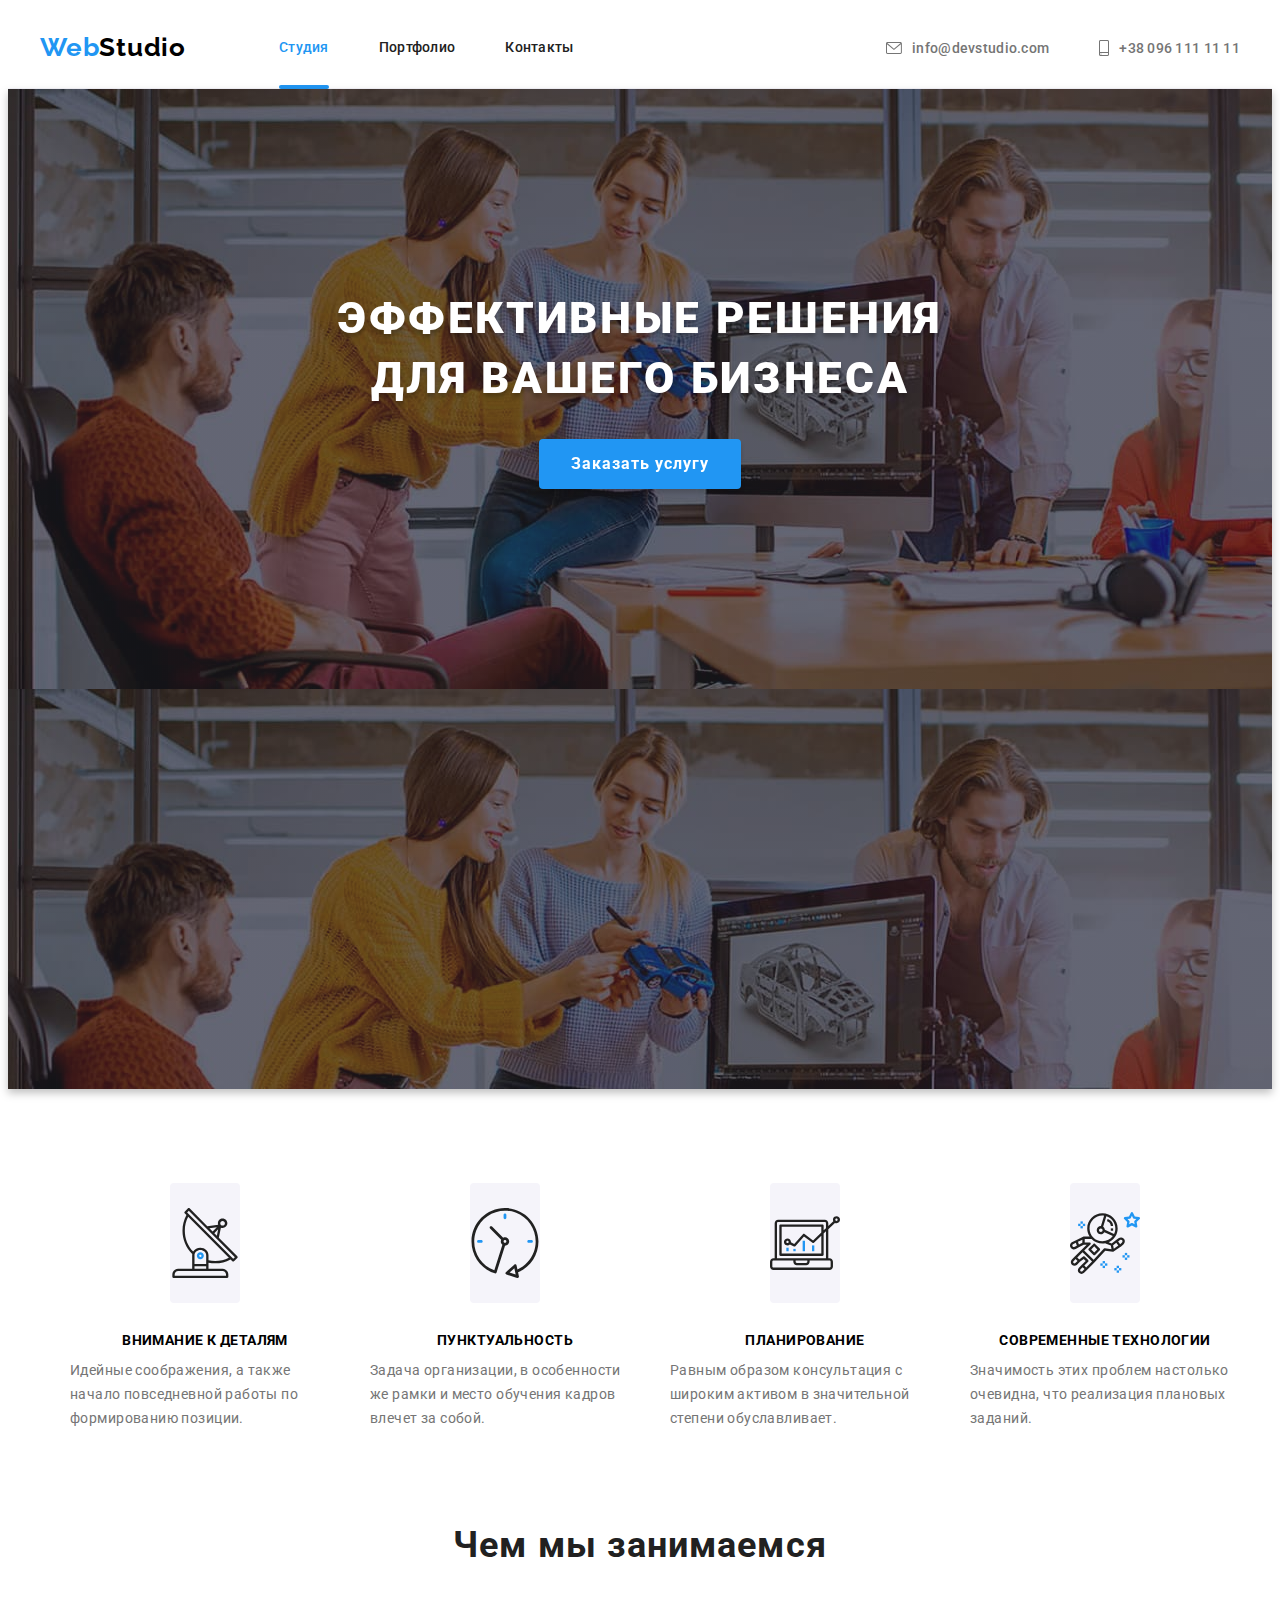
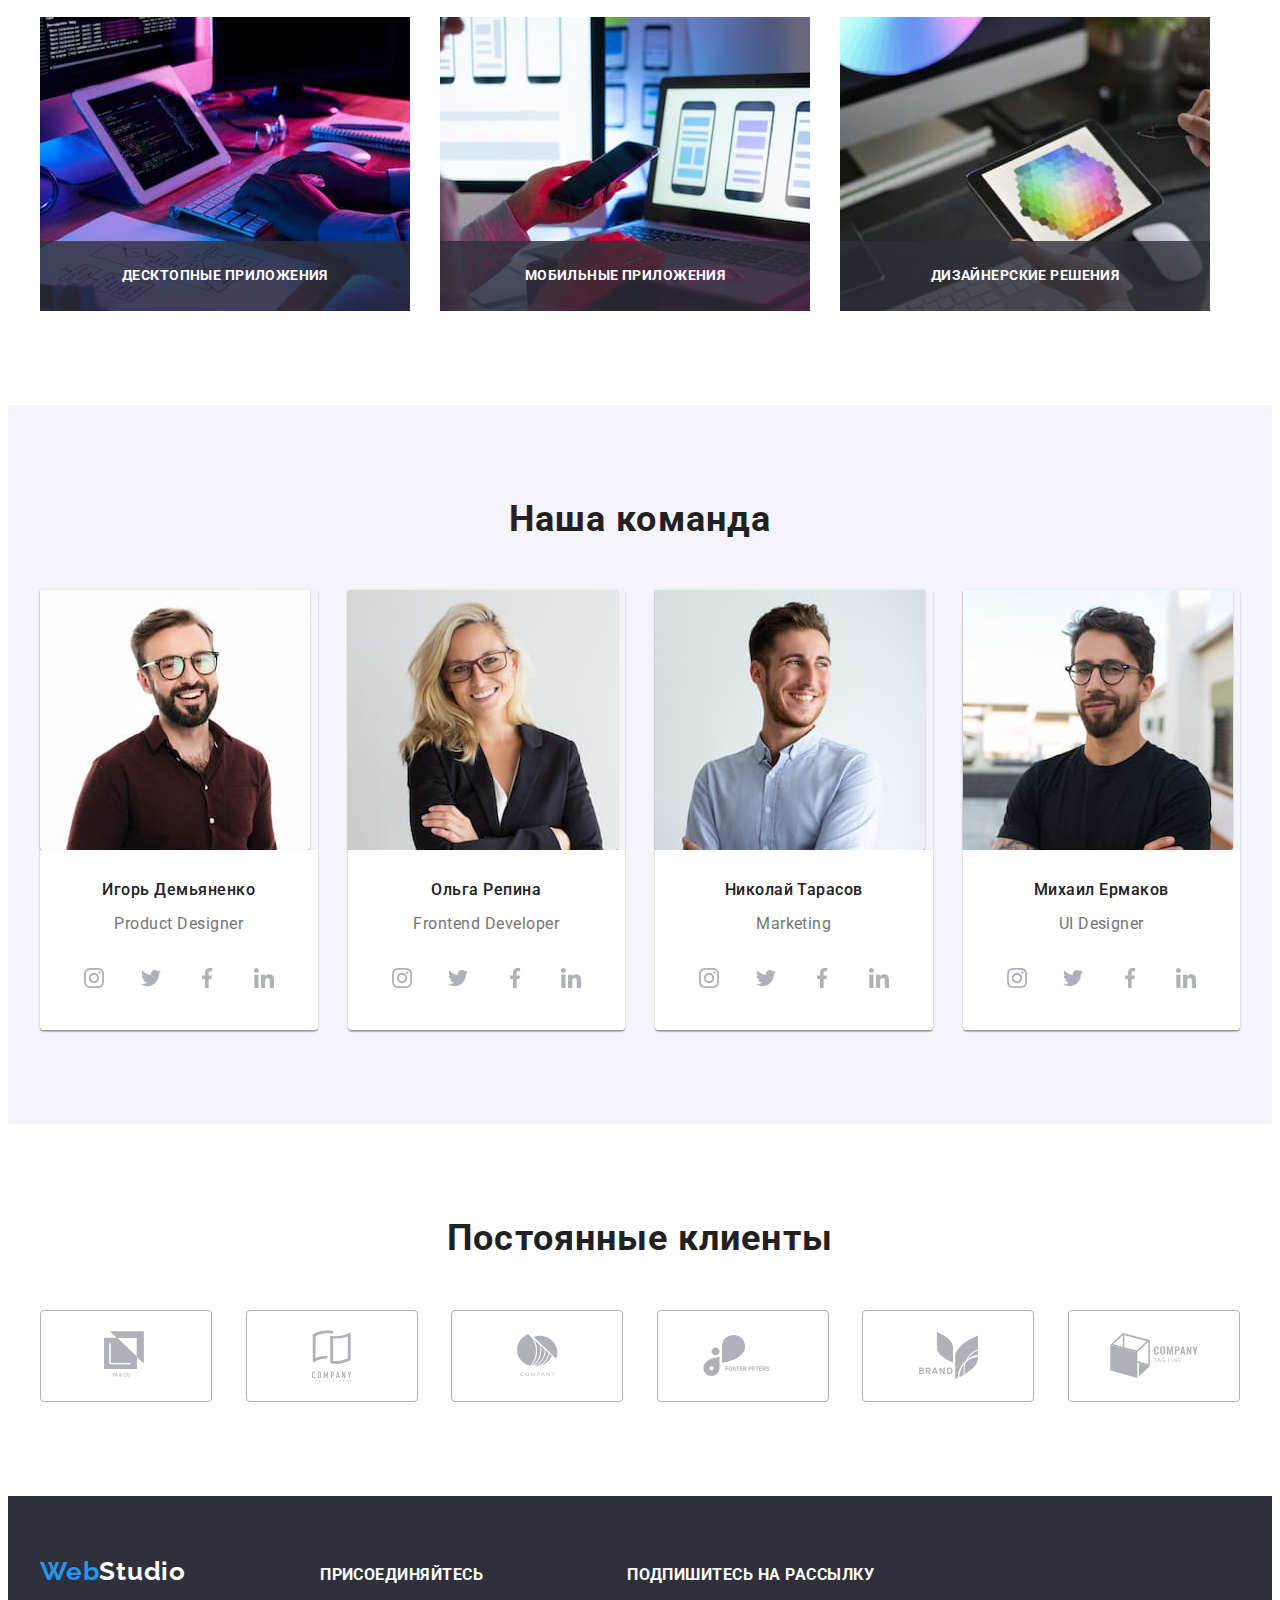
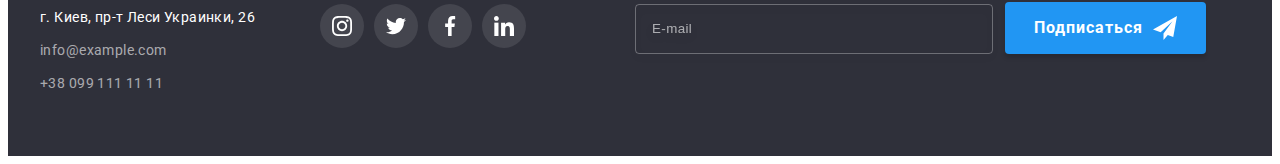
==== index.html @ cb49fb9b "start" ====
<!DOCTYPE html>
<html lang="ru">
<head>
    <meta charset="UTF-8">
    <meta name="viewport" content="width=device-width, initial-scale=1.0">
    <title>WebStudio</title>
    <link rel="stylesheet" href="https://cdnjs.cloudflare.com/ajax/libs/modern-normalize/1.0.0/modern-normalize.min.css" integrity="sha512-ISS7cAi1PEhQ8jnbJpJZMd29NlhNj4AWYyLOSp2CE/CsHxTCu+r+t0D2yoJudVrd0/8fTVPUVDzY5Tvli75u/g==" crossorigin="anonymous" />
    <link rel="preconnect" href="https://fonts.gstatic.com">
    <link href="https://fonts.googleapis.com/css2?family=Raleway:wght@700&family=Roboto:wght@400;500;700;900&display=swap" 
          rel="stylesheet">
    <link rel="stylesheet" href="css/studio.css">
</head>

    <body>
         <!--Header-->
         <header class="header">
          <div class="container container-header"> 
          <nav class="header-nav">
              <a class="logo link" href="index.html" lang="en">Web<span class="logo-web-header">Studio</span></a>
         <ul class="nav-list list">
           <li class="nav-list-item"><a class="link nav-link current" href="./index.html">Студия</a></li>
           <li class="nav-list-item"><a class="link nav-link" href="./portfolio.html">Портфолио</a></li>
           <li class="nav-list-item"><a class="link nav-link" href="#">Контакты</a></li>
         </ul>
      </nav> 
  
      <!--Контакти-->
      <ul class="list list-contact">
         <li class="contacts-list-item">
           <a class="mail-link link" href="mailto:info@devstudio.com">
            <svg width="16" height="12" class="auth-icon">
              <use href="./images/icons.svg#icon-envelope"></use>
            </svg>info@devstudio.com</a>
          </li>
         <li class="contacts-list-item">
           <a class="tel-link link" href="tel:+380961111111">
            <svg width="10" height="16" class="auth-icon">
              <use href="./images/icons.svg#icon-smartphone"></use>
            </svg> 
            +38 096 111 11 11</a>
          </li>
      </ul>    
     </div>
   </header> 

     
     <main>
        <!--Hero-->
        <section class="hero bg-img">
            <div class="container hero-container">
             <h1 class="hero-title">Эффективные решения <br> для вашего бизнеса</h1>
             <button data-modal-open class="modal-btn" type="button">Заказать услугу</button>
            </div>
        </section>

      <!--features-->
      <section class="features">
        <div class="container">
     <h2 class="hidden-title visually-hidden" hidden>особенности</h2>
     <ul class="list features-item">
         
         <li class="title-f">
             <div class="thumb">
                <svg class="thumb-icon">
                    <use href="./images/icons.svg#icon-antenna-1"></use>
                  </svg>
             </div>
         <h3 class="title-features">Внимание к деталям</h3>
         <p class="features-dis">Идейные соображения, а также <br/> начало повседневной работы по <br/> формированию позиции.</p>
        </li>
     
        <li class="title-f">
            <div class="thumb">
                <svg class="thumb-icon">
                  <use href="./images/icons.svg#icon-clock-1"></use>
                </svg>
              </div>
        <h3 class="title-features">Пунктуальность</h3>
        <p class="features-dis">Задача организации, в особенности <br/> же рамки и место обучения кадров <br/> влечет за собой.</p>
        </li>

        <li class="title-f">
            <div class="thumb">
               <svg class="thumb-icon">
                   <use href="./images/icons.svg#icon-diagram-1"></use>
                 </svg>
            </div>
        <h3 class="title-features">Планирование</h3>
        <p class="features-dis">Равным образом консультация с <br/> широким активом в значительной <br/> степени обуславливает.</p>
       </li>

       <li class="title-f">
        <div class="thumb">
           <svg class="thumb-icon">
               <use href="./images/icons.svg#icon-astronaut-1"></use>
             </svg>
        </div>
    <h3 class="title-features">Современные технологии</h3>
    <p class="features-dis">Значимость этих проблем настолько <br/> очевидна, что реализация плановых <br/> заданий.</p>
   </li>
   </ul>
         </div>
      </section>

    <!--What-are-we-doing-->
    <section class="what-we-do">
        <div class="container">   
    <h2 class="title-chapter">Чем мы занимаемся</h2>
        
    <ul class="list img-what-we-do">
        <li class="about-list-item">
            <img class="about-list-img"
                src="./images/image_(9).jpg" 
                 alt="пальці працюють на клавіатурі планшету" 
                 width="370"
                 height="294"/>
                <div class="image-cover">Десктопные приложения</div>
        </li>

        <li class="about-list-item">
            <img class="about-list-img"
                src="./images/image_(11).jpg" 
                 alt="дівчина тримає в руках моб, на фоні ноутбука" 
                 width="370"
                 height="294"/>
                <div class="image-cover">Мобильные приложения</div> 
        </li>

        <li class="about-list-item">
            <img class="about-list-img"
                src="./images/image_(12).jpg" 
                 alt="кольова гама екрану планшета, на фоні компютера" 
                 width="370"
                 height="294"/>
                <div class="image-cover">Дизайнерские решения</div> 
        </li>
       </ul>
      </div>
    </section>

   <!--Our-team--> 
    <section class="team">
        <div class="container">   
    <h2 class="title-team">Наша команда</h2>
    <ul class="list list-team">
        <li class="list-team-item">
            <img class="team-img" src="./images/image_(13).jpg" 
                 alt="на фото Игорь Демьяненко"  
                 width="270"
                 height="260">
                 <div class="description">
        <h3 class="title-staff">Игорь Демьяненко</h3>
        <p class="staff-position" lang="en">Product Designer</p>
        <ul class="social-list list">
            <li class="social-list-item">
              <a href="" class="social-links link">
                  <svg class="social-svg" width="20px" height="20px">
                    <use href="./images/icons.svg#icon-instagram-2"></use>
                  </svg>
              </a>
            </li>
            <li class="social-list-item">
              <a href="" class="social-links link">
                  <svg class="social-svg" width="20px" height="20px">
                    <use href="./images/icons.svg#icon-twitter-1"></use>
                  </svg>
              </a>
            </li>
            <li class="social-list-item">
              <a href="" class="social-links link">
                  <svg class="social-svg" width="20px" height="20px">
                    <use href="./images/icons.svg#icon-facebook-1"></use>
                  </svg>
              </a>
            </li>
            <li class="social-list-item">
              <a href="" class="social-links link">
                  <svg class="social-svg" width="20px" height="20px">
                    <use href="./images/icons.svg#icon-linkedin-1"></use>
                  </svg>
              </a>
            </li>
          </ul>
        </div>
      </li>

        <li class="list-team-item">
            <img class="team-img" src="./images/image_(14).jpg" 
                 alt="на фото Ольга Репина"  
                 width="270"
                 height="260">
                 <div class="description">
        <h3 class="title-staff">Ольга Репина</h3>
        <p class="staff-position" lang="en"> Frontend Developer</p>
        <ul class="social-list list">
          <li class="social-list-item">
            <a href="" class="social-links link">
                <svg class="social-svg" width="20px" height="20px">
                  <use href="./images/icons.svg#icon-instagram-2"></use>
                </svg>
            </a>
          </li>
          <li class="social-list-item">
            <a href="" class="social-links link">
                <svg class="social-svg" width="20px" height="20px">
                  <use href="./images/icons.svg#icon-twitter-1"></use>
                </svg>
            </a>
          </li>
          <li class="social-list-item">
            <a href="" class="social-links link">
                <svg class="social-svg" width="20px" height="20px">
                  <use href="./images/icons.svg#icon-facebook-1"></use>
                </svg>
            </a>
          </li>
          <li class="social-list-item">
            <a href="" class="social-links link">
                <svg class="social-svg" width="20px" height="20px">
                  <use href="./images/icons.svg#icon-linkedin-1"></use>
                </svg>
            </a>
          </li>
        </ul>
        </div>
      </li>
        
        <li class="list-team-item">
            <img class="team-img" src="./images/image_(15).jpg" 
                 alt="на фото Николай Тарасов"  
                 width="270"
                 height="260">
                 <div class="description">
        <h3 class="title-staff">Николай Тарасов</h3>
        <p class="staff-position" lang="en">Marketing</p> 
        <ul class="social-list list">
          <li class="social-list-item">
            <a href="" class="social-links link">
                <svg class="social-svg" width="20px" height="20px">
                  <use href="./images/icons.svg#icon-instagram-2"></use>
                </svg>
            </a>
          </li>
          <li class="social-list-item">
            <a href="" class="social-links link">
                <svg class="social-svg" width="20px" height="20px">
                  <use href="./images/icons.svg#icon-twitter-1"></use>
                </svg>
            </a>
          </li>
          <li class="social-list-item">
            <a href="" class="social-links link">
                <svg class="social-svg" width="20px" height="20px">
                  <use href="./images/icons.svg#icon-facebook-1"></use>
                </svg>
            </a>
          </li>
          <li class="social-list-item">
            <a href="" class="social-links link">
                <svg class="social-svg" width="20px" height="20px">
                  <use href="./images/icons.svg#icon-linkedin-1"></use>
                </svg>
            </a>
          </li>
        </ul>
        </div>
      </li>

        <li class="list-team-item">
            <img class="team-img" src="./images/image_(16).jpg" 
                 alt="на фото Михаил Ермаков"  
                 width="270"
                 height="260">
                 <div class="description">
        <h3 class="title-staff">Михаил Ермаков</h3>
        <p class="staff-position" lang="en">UI Designer</p>
        <ul class="social-list list">
          <li class="social-list-item">
            <a href="" class="social-links link">
                <svg class="social-svg" width="20px" height="20px">
                  <use href="./images/icons.svg#icon-instagram-2"></use>
                </svg>
            </a>
          </li>
          <li class="social-list-item">
            <a href="" class="social-links link">
                <svg class="social-svg" width="20px" height="20px">
                  <use href="./images/icons.svg#icon-twitter-1"></use>
                </svg>
            </a>
          </li>
          <li class="social-list-item">
            <a href="" class="social-links link">
                <svg class="social-svg" width="20px" height="20px">
                  <use href="./images/icons.svg#icon-facebook-1"></use>
                </svg>
            </a>
          </li>
          <li class="social-list-item">
            <a href="" class="social-links link">
                <svg class="social-svg" width="20px" height="20px">
                  <use href="./images/icons.svg#icon-linkedin-1"></use>
                </svg>
            </a>
          </li>
        </ul>
      </div>
    </ul>
   </div>
  </section>

         <!--Clients-->
  <section class="partners">
    <div class="container">
      <h2 lang="ru" class="title-partners">Постоянные клиенты</h2>
      <ul class="partners-list list">
        <li class="items">
          <a href="" class="partners-link">
              <svg class="partner-logo" width="44px" height="49px">
                <use href="./images/icons.svg#icon-logo-1"></use>
              </svg>
          </a>
        </li>
        <li class="items">
          <a href="" class="partners-link">
              <svg class="partner-logo" width="40px" height="52px">
                <use href="./images/icons.svg#icon-logo-2"></use>
              </svg>
          </a>
        </li>
        <li class="items">
          <a href="" class="partners-link">
              <svg class="partner-logo" width="41" height="42.6px">
                <use href="./images/icons.svg#icon-logo-3"></use>
              </svg>
          </a>
        </li>
        <li class="items">
          <a href="" class="partners-link">
              <svg class="partner-logo" width="79.66px" height="42.02px">
                <use href="./images/icons.svg#icon-logo-4"></use>
              </svg>
          </a>
        </li>
        <li class="items">
          <a href="" class="partners-link">
              <svg class="partner-logo" width="59px" height="47px">
                <use href="./images/icons.svg#icon-logo-5"></use>
              </svg>
          </a>
        </li>
        <li class="items">
          <a href="" class="partners-link">
              <svg class="partner-logo" width="88.5px" height="45.44px">
                <use href="./images/icons.svg#icon-logo-6"></use>
              </svg>
          </a>
        </li>
      </ul>
    </div>
  </section>
</main>

    <!--Footer-->
    <footer class="footer">
        <div class="container footer-container">
            <div class="box-foot">
              <h2 class="visually-hidden">Пiдвал сайта</h2>
              <a class="logo-footer link" href="./index.html" lang="en">Web<span class="logo-web-footer">Studio</span></a>
              <address class="address">
                  <ul class="footer-list list">

                    <li class="footer-list-item"><a class="link adr-str" href="https://goo.gl/maps/SzbFPfj4iSwk4chh7" 
                          target="_blank" 
                          rel="noopener noreferrer">
                            г. Киев, пр-т Леси Украинки, 26</a>
                    </li>

                    <li class="footer-list-item"><a class="link mail-address" href="mailto:info@example.com" 
                          lang="en">info@example.com</a>
                    </li>

                    <li class="footer-list-item"><a class="link tel-address" href="tel:+380991111111">+38 099 111 11 11</a>
                    </li>
                  </ul>
              </address>
            </div>
            <div class="footer-wraper">
              <p class="footer-social-title">ПРИСОЕДИНЯЙТЕСЬ</p>
              <ul class="footer-social-list list">
                <li class="footer-social-list-item">
                  <a href="" class="footer-social-links link">
                    <svg class="footer-social-svg" width="20" height="20">
                          <use href="./images/icons.svg#icon-instagram-2"></use>
                        </svg>
                       </a>
                  </li>
                  <li class="footer-social-list-item">
                    <a href="" class="footer-social-links link">
                      <svg class="footer-social-svg" width="20" height="20">
                          <use href="./images/icons.svg#icon-twitter-1"></use>
                        </svg>
                       </a>
                  </li>
                  <li class="footer-social-list-item">
                    <a href="" class="footer-social-links link">
                      <svg class="footer-social-svg" width="20" height="20">
                          <use href="./images/icons.svg#icon-facebook-1"></use>
                        </svg>
                       </a>
                  </li>
                  <li class="footer-social-list-item">
                    <a href="" class="footer-social-links link">
                      <svg class="footer-social-svg" width="20" height="20">
                          <use href="./images/icons.svg#icon-linkedin-1"></use>
                        </svg>
                    </a>
                  </li>
                </ul>
            </div>
            <div>
              <b class="footer-form-title">Подпишитесь на рассылку</b>
              <form  class="footer-form" action="#" autocomplete="off">
                    <input class="footer-input-text" type="email" id="email" placeholder="E-mail">
                  <button class="footer-form-button" type="submit">Подписаться
                    <svg class="footer-icon-send" width="24" height="24">
                      <use href="./images/icons.svg#icon-icon-send"></use>
                    </svg>
                  </button>
              </form>
            </div>
        </div>
      </footer>
      <!--END FOOTER-->
      <!--MODAL WINDOW-->
      <div data-modal class="backdrop is-hidden">
        <div class="modal-window">
          <button data-modal-close class="modal-close" type="button">
            <svg class="modal-svg" width="18" height="18">
              <use href="./images/icons.svg#icon-close-black"></use>
            </svg>
          </button>
      
          <p class="modal-form-title">Оставьте свои данные, мы вам перезвоним</p>
        
          <!--FORM-->
          
          <form action="#" class="modal-form" autocomplete="off">
          
            <label class="modal-form-field">
              Имя
              <span class="modal-form-input-wrapper">
                <input class="modal-form-input" type="text" name="user-name" minlength="2">
                <svg class="modal-form-svg" width="18" height="18">
                  <use class="svg" href="./images/icons.svg#icon-person-black-18dp-1"></use>
                </svg>
              </span>
            </label>
          
            <label class="modal-form-field">
              Телефон
              <span class="modal-form-input-wrapper">
                <input class="modal-form-input" type="tel" name="user-tel" required 
                pattern="[0-9]{3}-[0-9]{3}-[0-9]{2}-[0-9]{2}" title="066-111-11-11">
                <svg class="modal-form-svg" width="18" height="18">
                  <use class="svg" href="./images/icons.svg#icon-phone-black"></use>
                </svg>
              </span>
            </label>
          
            <label class="modal-form-field">
              Почта
              <span class="modal-form-input-wrapper">
                <input class="modal-form-input" type="email" name="user-email">
                <svg class="modal-form-svg" width="18" height="18">
                  <use class="svg" href="./images/icons.svg#icon-email-black"></use>
                </svg>
              </span>
            </label>
          
            <label class="modal-form-comment-field modal-form-field">
              Комментарий
              <textarea class="modal-form-comment" name="user-comment" placeholder="Введите текст"></textarea>
            </label>
          
  
              <input class="modal-form-term visually-hidden" id="user-term" type="checkbox" name="user-term">
  
              <label for="user-term" class="modal-form-check-desc">
                Соглашаюсь с рассылкой и принимаю 
                <a class="modal-form-link" href="#">Условия договора</a>
              </label>
    
            <button class="modal-form-btn" type="submit">Отправить</button>
          
          </form>
          <!--END FORM-->
        </div>
      </div>
      <!--=========END MODAL WINDOW=========-->
      <script src="./js/modal.js"></script>
  </body>
  </html>
---- css/studio.css ----
:root {
    --main-font: "Roboto" , sans-serif;
    --secondary-font: "Raleway" , sans-serif;
    --logo-color: #000000;
    --accent-color: #2196F3;
    --title-text-color: #212121;
    --discription-text-color: #757575;
    --background-color: #2f303a;
    --white-text-back-color: #ffffff;
    --back-team-color: #f5f4fa;
    --background-second: #E5E5E5;
    --background-btn-hover: #188ce8;
    --partner-icon: #afb1b8;
    --gradient-color: rgba(47, 48, 58, 0.4);
    --shadow-bg: rgba(0, 0, 0, 0.25);
    --portfolio-color: #eeeeee;
}

body {
    font-family: var(--main-font) ;
    letter-spacing: 0.03em;
    background-color: var(--white-text-back-color);
}

h1,
h2,
h3,
h4,
p {
    margin: 0;
}

ul, 
ol {
    margin: 0;
    padding: 0;
}

img {
    display: block;
}

button {
    padding: 0;
    border: none;
    font: inherit;
    color: inherit;
    background-color: transparent;
    cursor: pointer;
}

.link {
    text-decoration: none;
}

.list {
    list-style: none;
}

.address {
    font-style: normal;
}

/* Header section */


.header {
    border-bottom: 1px solid var(--back-team-color);
}

.header .container {
    display: flex;
    align-items: center;
}

.header-nav {
    display: flex;
    align-items: center;
}

.visually-hidden {
    position: absolute !important;
    clip: rect(1px 1px 1px 1px); /* IE6, IE7 */
    clip: rect(1px, 1px, 1px, 1px);
    padding: 0 !important;
    border: 0 !important;
    height: 1px !important;
    width: 1px !important;
    overflow: hidden;
}

.container {
    width: 1200px;
    margin: 0 auto;
    padding-left: 15px;
    padding-right: 15px;
}

.logo {
    font-family: var(--secondary-font);
    font-weight: 700;
    font-size: 26px;
    line-height: 1.19;
    letter-spacing: 0.03em;
    color: var(--accent-color);
    margin-right: 93px;
    padding-top: 24px;
    padding-bottom: 25px;
}

.logo-web-header {
    color: var(--logo-color);
    padding-top: 24px;
    padding-bottom: 25px;
}

.logo-web-footer {
    color: var(--white-text-back-color);
}

.nav-link {
    position: relative;
    display: block;
    font-weight: 500;
    font-size: 14px;
    line-height: 1.14;
    letter-spacing: 0.02em;
    padding-top: 32px;
    padding-bottom: 32px;
    color: var(--title-text-color);
    transition: color 250ms cubic-bezier(0.4, 0, 0.2, 1);
}

.nav-list {
    display: flex;
    align-items: center;
    
}

.nav-list-item:not(:last-child) {
    margin-right: 50px;
}


.nav-link:hover,
.nav-link:focus {
    color: var(--accent-color) ;
}


.link.nav-link.current {
    color: var(--accent-color) ;
}


.current::after {
    position: absolute;
    content: "";
    opacity: 1;
    display: block;
    bottom: 0;
    cursor: pointer;
    width: 100%;
    height: 4px;
    background-color: var(--accent-color);
    background-size: auto;
    border-radius: 2px;
    transform: translateY(1px)
}

/* .Contacts section */

.contacts-list-item:not(:last-child) {
    margin-right: 50px;
}

.list-contact {
    display: flex;
    align-items: center;
    margin-left: auto;
}

.auth-icon {
    fill: var(--discription-text-color);
    margin-right: 10px;
    transition: fill 250ms cubic-bezier(0.4, 0, 0.2, 1);
}

.mail-link {
    display: flex;
    align-items: center;
    font-weight: 500;
    font-size: 14px;
    line-height: 1.15;
    letter-spacing: 0.02em;
    padding-top: 32px;
    padding-bottom: 32px;
    color: var(--discription-text-color);
    fill: var(--discription-text-color);
    transition: color 250ms cubic-bezier(0.4, 0, 0.2, 1);
}

.auth-icon {
    fill: currentColor;
}

.tel-link {
    display: flex;
    align-items: center;
    font-weight: 500;
    font-size: 14px;
    line-height: 1.15;
    letter-spacing: 0.02em;
    padding-top: 32px;
    padding-bottom: 32px;
    color: var(--discription-text-color);
    transition: color 250ms cubic-bezier(0.4, 0, 0.2, 1);
}

.mail-link:hover,
.mail-link:focus {
  color: var(--accent-color);
}

.tel-link:hover,
.tel-link:focus {
  color: var(--accent-color);
}

/* Hero section */

.hero {
    padding-top: 200px;
    padding-bottom: 200px;
    margin-left: auto;
    margin-right: auto;
    background-color: var(--background-color);
}    

.bg-img {
    max-width: 1600px;
    height: 600px;
    margin-left: auto;
    margin-right: auto;
    background-image: linear-gradient( rgba(47, 48, 58, 0.4), rgba(47, 48, 58, 0.4)), url(../images/Img_BG.jpg);
    filter: drop-shadow(0px 4px 4px rgba(0, 0, 0, 0.25));

    
}
.modal-btn {
    display: block;
    margin-left: auto;
    margin-right: auto;
    padding-left: 32px;
    padding-right: 32px;
    padding-top: 10px;
    padding-bottom: 10px;
    box-shadow: 0px 4px 4px rgba(0, 0, 0, 0.15);
    border-radius: 4px;
    font-weight: 700;
    font-size: 16px;
    line-height: 1.88;
    letter-spacing: 0.06em;
    background-color: var(--accent-color);
    color: var(--white-text-back-color);
    cursor: pointer;
    transition: background-color 250ms cubic-bezier(0.4, 0, 0.2, 1),
    color 250ms cubic-bezier(0.4, 0, 0.2, 1);
}

.modal-btn:hover,
.modal-btn-focus {
    background-color: var(--background-btn-hover);
    box-shadow: 0px 4px 4px rgba(0, 0, 0, 0.15);
    border-radius: 4px;
}

.hero-title {
    display: block;
    margin-left: auto;
    margin-right: auto;
    margin-bottom: 30px;
    font-weight: 900;
    font-size: 44px;
    line-height: 1.36;
    letter-spacing: 0.06em;
    text-transform: uppercase;
    text-align: center;
    color: var(--white-text-back-color);
    text-shadow: 0px 4px 4px rgba(0, 0, 0, 0.25);
}

/*.backdrop {
    position: fixed;
    top: 0;
    left: 0;
    width: 100vw;
    height: 100vh;
    background-color: rgba(0, 0, 0, 0.2);
    transition-property: transform background-color box-shadow fill;
    transition-duration: 250ms;
    transition-timing-function: cubic-bezier(0.4, 0, 0.2, 1);
}
  
.backdrop.is-hidden {
    opacity: 0;
    visibility: hidden;
    pointer-events: none;
}
  
.modal-window {
    position: absolute;
    top: 50%;
    left: 50%;
    width: 528px;
    height: 581px;
    transform: translate(-50%, -50%);
    background-color: var(--white-text-back-color);
    box-shadow: 0px 1px 3px rgba(0, 0, 0, 0.12), 0px 1px 1px rgba(0, 0, 0, 0.14),
      0px 2px 1px rgba(0, 0, 0, 0.2);
    border-radius: 4px;
}
  
.modal-svg {
    position: absolute;
    top: 8px;
    right: 8px;
    background-color: var(--white-text-back-color);
    border: 1px solid rgba(0, 0, 0, 0.1);
    fill: var(--black-color);
    border-radius: 50%;
    cursor: pointer;
}*/

/* Features section */

.features {
    padding-top: 94px;
    padding-bottom: 47px;
}

.visually-hidden-title {
    position: absolute;
    width: 1px;
    height: 1px;
    margin: -1px;
    border: 0;
    padding: 0;
    white-space: nowrap;
    clip-path: inset(100%);
    clip: rect(0 0 0 0);
    overflow: hidden;
  }
.features-item {
    display: flex;
    justify-content: center;
    margin-left: 0px;
    margin-top: 0px;
    padding: 0px;
}

.features-item .title-f {
    width: 270px;
    justify-items: center;
}

.features-item .title-f {
    margin-left: 30px;
}

.thumb-icon {
    width: 70px;
    height: 70px;
}

.title-features {
    margin-top: 0px;
    margin-bottom: 10px;
    font-weight: 700;
    font-size: 14px;
    line-height: 1.14;
    text-transform: uppercase;
    letter-spacing: 0.03em;
}

.features-dis {
    display: inline-block;
    margin-top: 0px;
    margin-bottom: 0px;
    font-size: 14px;
    line-height: 1.71;
    letter-spacing: 0.03em;
    color: var(--discription-text-color); 
}

.thumb {
    height: 120px;
    background-color: #f5f4fa;
    border-radius: 4px;
    margin-bottom: 30px;
    display: flex;
    justify-content: center;
    align-items: center;
    border-radius: 4px;
}

/* What are we doing section */

.img-what-we-do {
    display: flex;
}

.what-we-do {
    display: flex;
    padding-bottom: 94px;
    padding-top: 47px;
    background-color: var(--white-text-back-color);
}

.title-chapter {
    margin-bottom: 50px;
    font-weight: 700;
    font-size: 36px;
    line-height: 1.16;
    text-align: center;
    letter-spacing: 0.03em;
    color: var(--title-text-color);
}

.about-list-item {
    position: relative;
    margin-right: 30px;
}

.img-what-we-do:nth-child(3) {
    margin-right: 0;
}

.image-cover {
    position: absolute;
    bottom: 0;
    left: 0;
    display: flex;
    align-items: center;
    justify-content: center;
    height: 70px;
    width: 100%;
    background-color: rgba(47, 48, 58, 0.8);
    color: var(--white-text-back-color);
    font-weight: 700;
    font-size: 14px;
    line-height: 1.16;
    letter-spacing: 0.03em;
    text-transform: uppercase;
}


/* Our team section */

.team {
    background-color: var(--back-team-color);
    padding-bottom: 94px;
    padding-top: 94px;
}

.title-team {
    margin-bottom: 50px;
    font-weight: 700;
    font-size: 36px;
    line-height: 1.16;
    text-align: center;
    letter-spacing: 0.03em;
    color: var(--title-text-color);
}

.list-team {
    display: flex;
    align-items: center;
    margin-left: -30px;
    margin-top: -30px;
}

.team .list-team-item .team-img {
    background: var(--secondary-accent-color);
    box-shadow: 0px 1px 3px rgba(0, 0, 0, 0.12), 0px 1px 1px rgba(0, 0, 0, 0.14),
    0px 2px 1px rgba(0, 0, 0, 0.2);
    border-radius: 0px 0px 4px 4px;
    
}

.list-team-item {
    flex-basis: calc(100% / 4 - 30px);
    margin-left: 30px;
    margin-top: 30px;
    box-shadow: 0px 1px 3px hsla(0, 0%, 0%, 0.12), 0px 1px 1px rgba(0, 0, 0, 0.14),
    0px 2px 1px rgba(0, 0, 0, 0.2);
    border-radius: 0px 0px 4px 4px;
}

.description {
    padding: 30px 32px;
    background-color: var(--white-text-back-color);
    border-radius: 0px 0px 4px 4px;
}


.title-staff {
    text-align: center;
    font-weight: 500;
    font-size: 16px;
    line-height: 1.19;
    letter-spacing: 0.03em;
    margin-bottom: 10px;
    color: var(--title-text-color);
}

.staff-position {
    font-weight: 400;
    font-size: 16px;
    line-height: 1.9;
    letter-spacing: 0.03em;
    text-align: center;
    margin-bottom: 16px;
    color: var(--discription-text-color);
}

.team {
    display: flex;
    margin-left: auto;
    margin-right: auto;
}

.social-list {
    display: flex;
    align-items: center;
    justify-content: space-between;
}
  
.social-links {
    display: flex;
    align-items: center;
    justify-content: center;
    width: 44px;
    height: 44px;
    border-radius: 50%;
    fill: var(--partner-icon);
    background-color: transparent;
    transition: background-color 250ms cubic-bezier(0.4, 0, 0.2, 1);
}
  
.social-links:hover,
.social-links:focus {
    background-color: var(--accent-color);
    fill: var(--white-text-back-color);
    transition: fill 250ms cubic-bezier(0.4, 0, 0.2, 1);
}

  
.social-svg:hover,
.social-svg:focus {
    fill: var(--white-text-back-color);
    transition: fill 250ms cubic-bezier(0.4, 0, 0.2, 1);
}


/* Clients  */

.partners-list {
    display: flex;
    justify-content: space-between;
}

.partners {
    padding-bottom: 94px;
    padding-top: 94px;
}

.title-partners {
    margin-bottom: 50px;
    font-weight: 700;
    font-size: 36px;
    line-height: 1.16;
    text-align: center;
    letter-spacing: 0.03em;
    color: var(--title-text-color);
}
.partners-link {
    display: flex;
    justify-content: center;
    align-items: center;
    width: 170px;
    height: 90px;
    border-radius: 4px;
    border: 1px solid var(--partner-icon);
    fill: var(--partner-icon);
    transition: border-color 250ms cubic-bezier(0.4, 0, 0.2, 1);  
}

.partner-logo:hover,
.partner-logo:focus {
    color: var(--accent-color);
}


.partners-link:hover,
.partners-link:focus {
    border: 1px solid var(--accent-color);
}

.partners-link:hover,
.partners-link:focus {
    fill: var(--accent-color);
}


/* Footer section */
.footer {
    margin-bottom: 0;
    display: flex;
    align-items: baseline;
    padding-top: 60px;
    padding-bottom: 60px;
    background-color: var(--background-color);
}

.footer-container {
    width: 1200px;
    margin: 0 auto;
    display: flex;
    align-items: baseline;  
}

.box-foot {
    margin-right: 65px;
}

.footer-wraper {
    align-items: baseline;

}

.logo-footer {
    display: block;
    margin-right: 0;
    margin-bottom: 20px;
    font-family: var(--secondary-font);
    font-weight: 700;
    font-size: 26px;
    line-height: 1.19;
    letter-spacing: 0.03em;
    color: var(--accent-color); 
}

.address {
    font-style: normal;
}

.footer-list-item {
    color: var(--white-text-back-color);
}

.mail-address,
.tel-address {
    font-size: 14px;
    line-height: 1.71;
    letter-spacing: 0.03em;
    color: rgba(255, 255, 255, 0.6);
    transition: color 250ms cubic-bezier(0.4, 0, 0.2, 1);
}

.adr-str {
    font-size: 14px;
    line-height: 1.71;
    letter-spacing: 0.03em;
    color: var(--white-text-back-color);
    transition: color 250ms cubic-bezier(0.4, 0, 0.2, 1);
}

.footer-list-item:not(:last-child) {
  margin-bottom: 9px;
}
.adr-str:hover,
.adr-str:focus {
    color: var(--accent-color) ;
}

.mail-address:hover,
.mail-address:focus {
    color: var(--accent-color) ;
}

.tel-address:hover,
.tel-address:focus {
    color: var(--accent-color) ;
}

.footer-social-title {
    font-weight: 700;
    text-transform: uppercase;
    color: var(--white-text-back-color);
    margin-bottom: 20px;
}
  
 
.footer-social-list {
    display: flex;
    align-items: center;
    justify-content: space-between;
}
  
.footer-social-links {
    display: flex;
    align-items: center;
    justify-content: center;
    width: 44px;
    height: 44px;
    border-radius: 50%;
    background-color: rgba(255, 255, 255, 0.1);
    transition: background-color 250ms cubic-bezier(0.4, 0, 0.2, 1);
}
  
.footer-social-links:hover,
.footer-social-links:focus {
    background-color: var(--accent-color);
}
  
.footer-social-svg {
    fill: var(--white-text-back-color);
    transition: fill 250ms cubic-bezier(0.4, 0, 0.2, 1);
}
  
.footer-social-list-item:hover .social-svg,
.footer-social-list-item:focus .social-svg {
    fill: var(--white-text-back-color);
}
  
.footer-social-list-item:not(:last-child) {
    margin-right: 10px;
}

.footer-form {
    display: flex;
    align-items: baseline;
    justify-content: center;
    margin-left: 109px;
}
  
.footer-form-title {
    font-weight: 700;
    line-height: 1.14;
    letter-spacing: 0.03em;
    text-transform: uppercase;
    color: var(--white-text-back-color);
    margin-bottom: 20px;
    margin-left: 101px;
}
  
.footer-input-text {
    width: 358px;
    height: 50px;
    border: 1px solid rgba(255, 255, 255, 0.3);
    box-sizing: border-box;
    filter: drop-shadow(0px 4px 4px rgba(0, 0, 0, 0.15));
    border-radius: 4px;
    margin-right: 12px;
    margin-top: 20px;
    background-color: transparent;
    color: var(--white-text-back-color);
    padding-left: 16px;
}
  
.footer-input-text::placeholder {
    font-weight: 400;
    line-height: 1.25;
    display: flex;
    align-items: center;
    letter-spacing: 0.03em;
    color: rgba(255, 255, 255, 0.6);
}
  
.footer-form-button {
    display: flex;
    align-items: center;
    text-align: center;
    font-weight: 700;
    line-height: 1.87;
    letter-spacing: 0.06em;
    color: var(--white-text-back-color);
    cursor: pointer;
    min-width: 200px;
    background: var(--accent-color);
    box-shadow: 0px 4px 4px rgba(0, 0, 0, 0.15);
    border-radius: 4px;
    padding: 10px 28px;
    border: 1px solid transparent;
}
  
.footer-icon-send {
    fill: var(--white-text-back-color);
    margin-left: 10px;
}
  
  /* END FOOTER */

/* Filter button section */

.portfolio-section {
    padding-top: 94px;
    padding-bottom: 94px;
}

.filter-btn-list {
    display: flex;
    align-items: center;
    justify-content: center;
    margin-bottom: 50px;
}

/* Filter button section */

.navigation-btn {
    border: 1px solid transparent;
    border-radius: 4px;
    padding: 6px 22px 6px 22px;
    background: var(--accent-color);
    font-weight: 500;
    font-size: 16px;
    line-height: 1.63;
    cursor: pointer;
    color: var(--title-text-color);
    background-color: var(--back-team-color);
    transition: color 250ms cubic-bezier(0.4, 0, 0.2, 1),
    background-color 250ms cubic-bezier(0.4, 0, 0.2, 1),
    box-shadow 250ms cubic-bezier(0.4, 0, 0.2, 1);
}

.navigation-btn:hover,
.navigation-btn:focus {
    background-color: var(--accent-color);
    color: var(--white-text-back-color);
    cursor: pointer;
}

.navigation-btn:hover,
.navigation-btn:focus {
    box-shadow: 0px 3px 1px rgba(0, 0, 0, 0.1), 0px 1px 2px rgba(0, 0, 0, 0.08),
    0px 2px 2px rgba(0, 0, 0, 0.12);
}


.navigation-btn-a {
    border: 1px solid transparent;
    border-radius: 4px;
    padding: 6px 22px 6px 22px;
    background: var(--accent-color);
    font-weight: 500;
    font-size: 16px;
    line-height: 1.63;
    cursor: pointer;
    color: var(--white-text-back-color);
    box-shadow: 0px 1px 1px rgba(0, 0, 0, 0.12), 0px 4px 4px rgba(0, 0, 0, 0.06),
    1px 4px 6px rgba(0, 0, 0, 0.16);

}

    <!--Hero-->

.filter-btn-item:hover,
.filter-btn-item:focus {
    cursor: pointer;
    color: var(white-text-back-color);
    background-color: var(--accent-color);
}

.filter-btn-item:not(:last-child) {
    margin-right: 8px;
}

/* Portfolio section */

.portfolio-list {
    display: flex;
    flex-wrap: wrap;
    margin-left: -30px;
    margin-top: -30px;
}

.portfolio-item {
    flex-basis: calc(100% / 3 - 30px);
    margin-left: 30px;
    margin-top: 30px;   
}


.portfolio-item:hover,
.portfolio-item:focus {
    box-shadow: 0px 1px 1px rgba(0, 0, 0, 0.12), 0px 4px 4px rgba(0, 0, 0, 0.06),
    1px 4px 6px rgba(0, 0, 0, 0.16);
}
.cards-hover {
    position: relative;
}

.overlay {
    position:absolute;
    bottom: 0;
    left: 0;
    width: 100%;
    height: 100%;
    
}


.cards-cover {
    position: absolute;
    padding: 63px 24px;
    height: 0px;
    width: 100%;
    background-color: rgba(33, 150, 243, 0.9);
    color: var(--white-text-back-color);
    font-weight: 400;
    font-size: 18px;
    line-height: 1.56;
    letter-spacing: 0.03em;
    opacity: 0;
    pointer-events: none;
    transition-property: translatex(0);
    transition-duration: 250ms;
    transition-timing-function: linear;
    transition-delay: 0;
}

/*.project-cards-link:focus {
    transition: box-shadow 250ms cubic-bezier(0.4, 0, 0.2, 1);
}*/
.project-cards-link:focus .cards-cover {
    opacity: 1;
    height: 294px;
}

.portfolio-desc-card {
    padding: 20px 24px;
    border: 1px solid var(--portfolio-color);
    border-top: none;
}

.portfolio-title {
    margin-bottom: 4px;
    font-weight: 700;
    font-size: 18px;
    line-height: 2;
    letter-spacing: 0.06em;
    color: var(--title-text-color);
}

.portfolio-desc {
    font-size: 16px;
    line-height : 1.89;
    color: var(--discription-text-color);
}

  /*--MODAL WINDOW--*/

.backdrop {
    position: fixed;
    top: 0;
    left: 0;
    width: 100vw;
    height: 100vh;
    background-color: rgba(0, 0, 0, 0.2);
    transition-property: transform background-color box-shadow fill opacity;
    transition-duration: 250ms;
    transition-timing-function: cubic-bezier(0.4, 0, 0.2, 1);
    opacity: 1;
}
  
.backdrop.is-hidden {
    opacity: 0;
    visibility: hidden;
    pointer-events: none;
}
  
.backdrop.is-hidden .modal-window {
    transform: translate(-50%, -50%) scale(0.9);
}
  
.modal-window {
    position: absolute;
    top: 50%;
    left: 50%;
    width: 528px;
    height: 581px;
    background-color: var(--white-text-back-color);
    box-shadow: 0px 1px 3px rgba(0, 0, 0, 0.12), 0px 1px 1px rgba(0, 0, 0, 0.14),
      0px 2px 1px rgba(0, 0, 0, 0.2);
    border-radius: 4px;
    padding: 40px;
    transform: translate(-50%, -50%) scale(1);
    transition: transform 250ms cubic-bezier(0.4, 0, 0.2, 1);
}
  
.modal-close {
    position: absolute;
    display: flex;
    justify-content: center;
    align-items: center;
    top: 8px;
    right: 8px;
    width: 30px;
    height: 30px;
    background-color: var(--white-color);
    border: 1px solid rgba(0, 0, 0, 0.1);
    fill: var(--logo-color);
    border-radius: 50%;
    cursor: pointer;
}
  
.modal-svg {
    fill:var(--logo-color);
    transition: fill 250ms cubic-bezier(0.4, 0, 0.2, 1);
}
  
.modal-close:hover .modal-svg,
.modal-close:focus .modal-svg {
    fill: var(--accent-color);
}
  
  .modal-form-title {
    text-align: center;
    font-size: 20px;
    margin-bottom: 12px;
    font-weight: 700;
    line-height: 1.15;
    letter-spacing: 0.03em;
    color: var(--title-text-color);
}
  
.modal-form {
    display: flex;
    flex-direction: column;
}
  
.modal-form-field {
    font-weight: 400;
    font-size: 14px;
    line-height: 1.17;
    letter-spacing: 0.01em;
    color: var(--discription-text-color);
}
  
.modal-form-input-wrapper {
    position: relative;
    display: block;
    margin-top: 4px;
    margin-bottom: 10px;
}
  
.modal-form-input {
    height: 40px;
    width: 100%;
    border: 1px solid rgba(33, 33, 33, 0.2);
    border-radius: 4px;
    padding-left: 42px;
    transition: border-color 250ms cubic-bezier(0.4, 0, 0.2, 1);
}
  
.modal-form-input:focus {
    border-color: var(--accent-color);
    outline: none;
}
  
.modal-form-svg {
    position: absolute;
    display: block;
    top: 50%;
    left: 12px;
    transform: translateY(-50%);
    fill: var(--logo-color);
    transition: fill 250ms cubic-bezier(0.4, 0, 0.2, 1);
}
  
.modal-form-input:focus + .modal-form-svg {
    fill: var(--accent-color);
}
  
.modal-form-comment {
    width: 100%;
    margin-top: 4px;
    height: 120px;
    border: 1px solid rgba(33, 33, 33, 0.2);
    border-radius: 4px;
    padding: 12px 16px;
    resize: none;
    transition: border-color 250ms cubic-bezier(0.4, 0, 0.2, 1);
}
  
.modal-form-comment::placeholder {
    font-weight: 400;
    line-height: 1.14;
    letter-spacing: 0.01em;
    color: rgba(117, 117, 117, 0.5);
}
  
.modal-form-comment:focus {
    border-color: var(--accent-color);
    outline: none;
}
  
.modal-form-check-desc {
    display: flex;
    align-items: center;
    font-size: 14px;
    margin-left: 12px;
    font-weight: 400;
    line-height: 1.7;
    letter-spacing: 0.03em;
    color: var(--discription-text-color);
    margin-top: 20px;
}
  
.modal-form-link {
    color: var(--accent-color);
}
  
.modal-form-check-desc::before {
    display: block;
    content: "";
    width: 16px;
    height: 16px;
    border: 1px solid var(--title-text-color);
    border-radius: 2px;
    cursor: pointer;
    margin-right: 8px;
}
  
.modal-form-term:checked + .modal-form-check-desc::before {
    background-image: url("../images/icon_check.png");
    background-repeat: no-repeat;
    background-position: center;
    background-color: var(--accent-color);
    border-color: transparent;
    border-radius: 2px;
}
  
.modal-form-term:focus + .modal-form-check-desc::before {
    border: 2px solid var(--accent-color);
}
  
.modal-form-btn {
    height: 50px;
    display: inline-block;
    margin-top: 30px;
    padding: 10px 55px;
    min-width: 200px;
    align-self: center;
    font-weight: 700;
    line-height: 1.87;
    letter-spacing: 0.06em;
    background-color: var(--accent-color);
    color: var(--white-text-back-color);
    cursor: pointer;
    box-shadow: 0px 4px 4px rgba(0, 0, 0, 0.15);
    border-radius: 4px;
    border: none;
    transition: background-color 250ms cubic-bezier(0.4, 0, 0.2, 1),
    color 250ms cubic-bezier(0.4, 0, 0.2, 1);
}
  
.modal-form-btn:hover,
.modal-form-btn:focus {
    background-color: var(--background-btn-hover);
    color: var(--white-text-back-color);
}
  /*--END MODAL WINDOW--*/
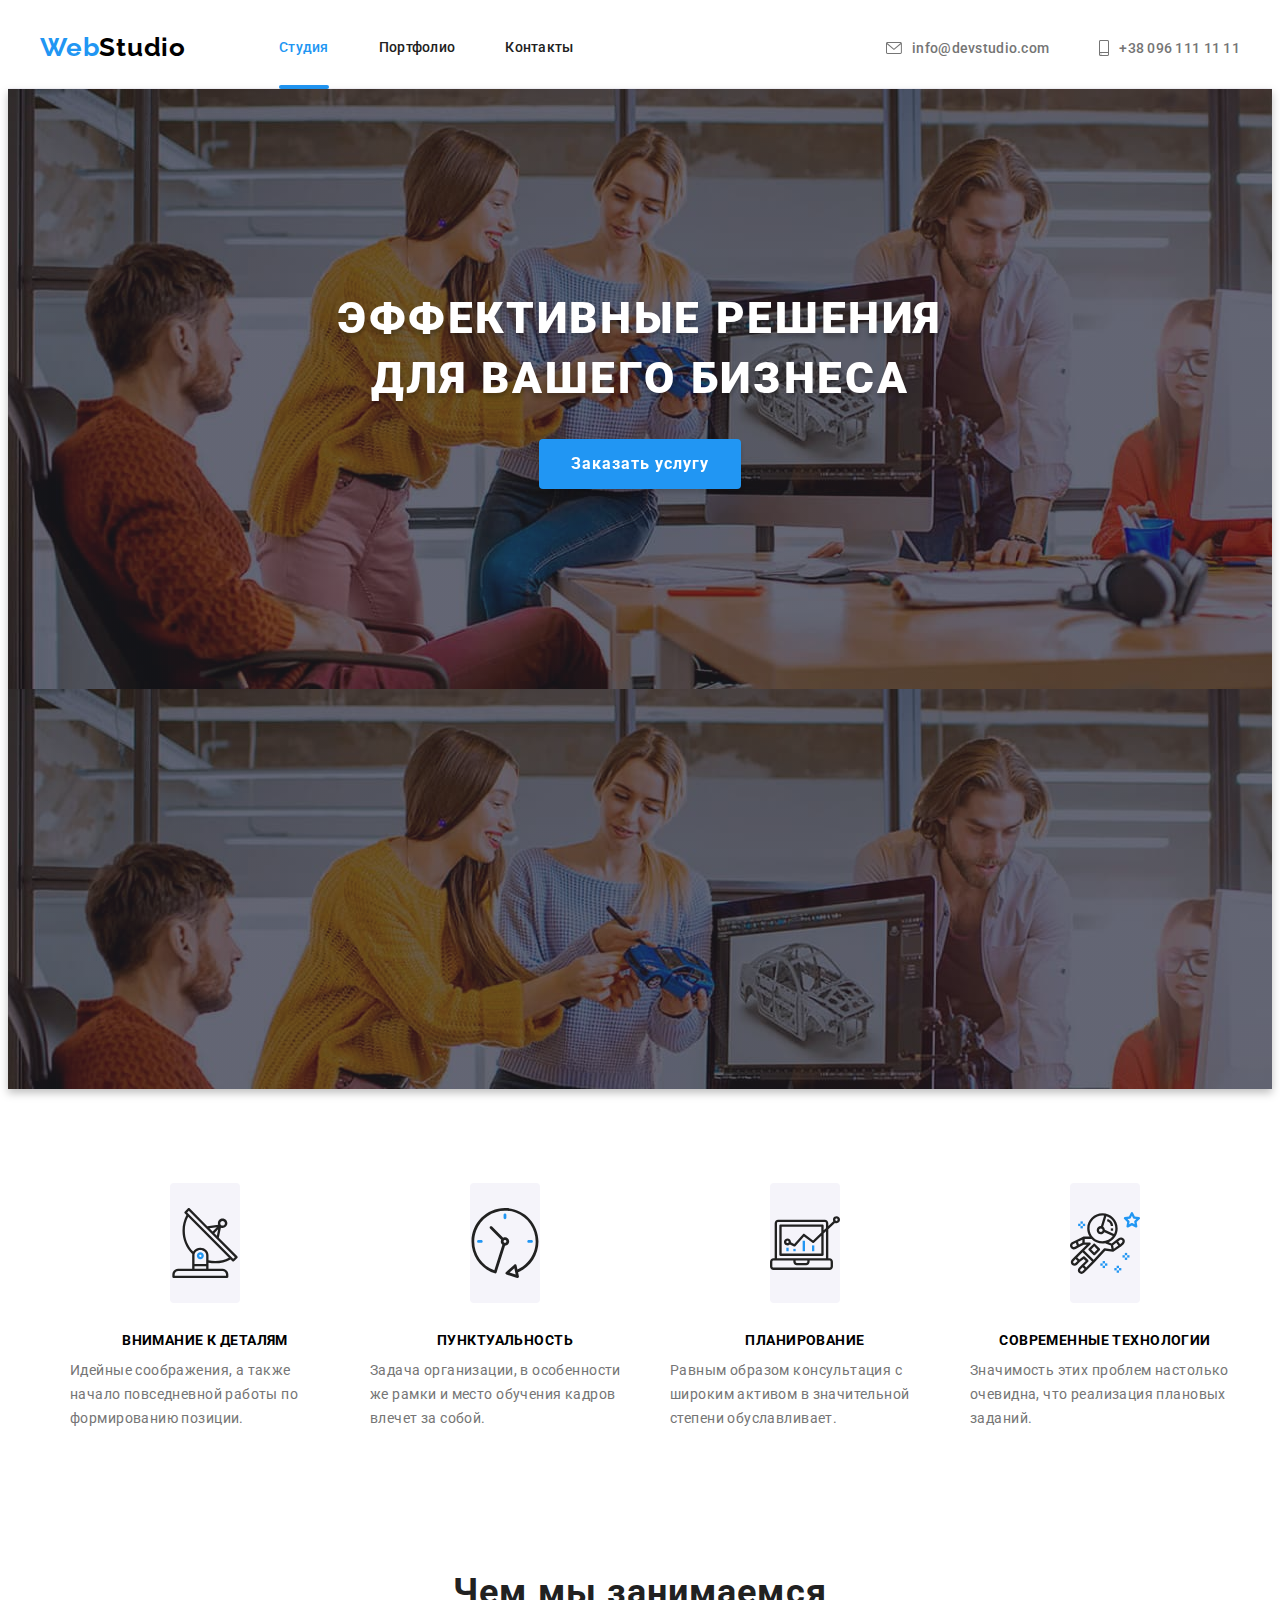
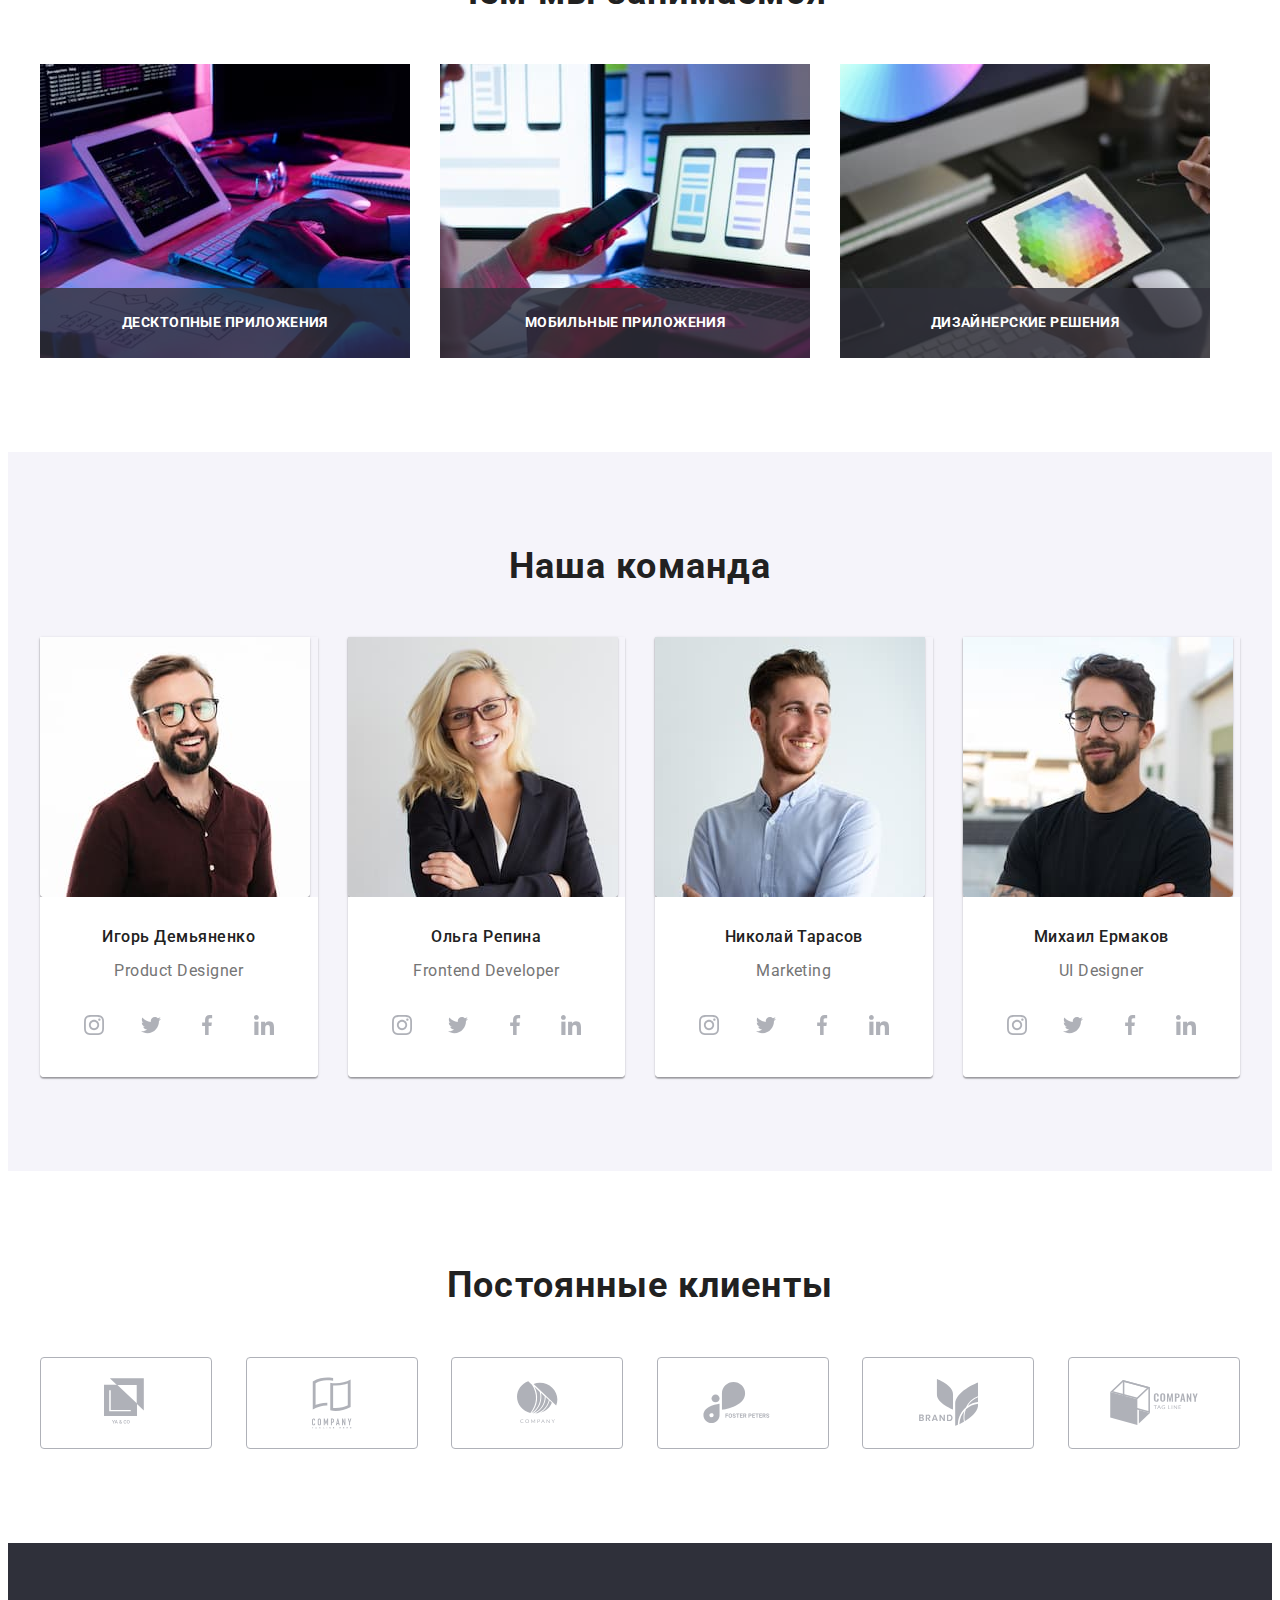
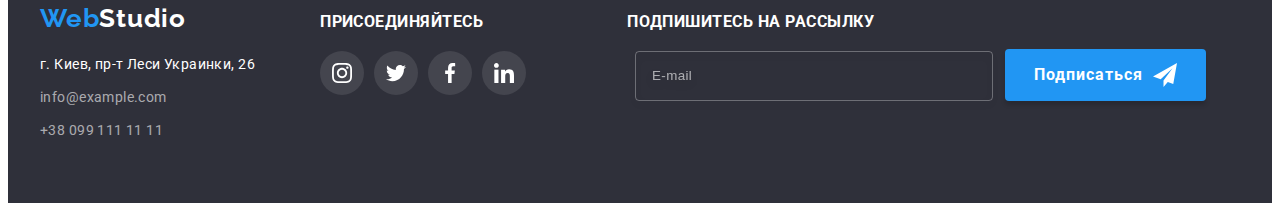
==== commit b236edb6: "SCSS+BEM" ====
--- a/index.html
+++ b/index.html
@@ -8,7 +8,7 @@
     <link rel="preconnect" href="https://fonts.gstatic.com">
     <link href="https://fonts.googleapis.com/css2?family=Raleway:wght@700&family=Roboto:wght@400;500;700;900&display=swap" 
           rel="stylesheet">
-    <link rel="stylesheet" href="css/studio.css">
+    <link rel="stylesheet" href="./css/main.min.css">
 </head>
 
     <body>
@@ -18,22 +18,22 @@
           <nav class="header-nav">
               <a class="logo link" href="index.html" lang="en">Web<span class="logo-web-header">Studio</span></a>
          <ul class="nav-list list">
-           <li class="nav-list-item"><a class="link nav-link current" href="./index.html">Студия</a></li>
-           <li class="nav-list-item"><a class="link nav-link" href="./portfolio.html">Портфолио</a></li>
-           <li class="nav-list-item"><a class="link nav-link" href="#">Контакты</a></li>
+           <li class="nav-list__nav-list-item"><a class="link nav-list__nav-link current" href="./index.html">Студия</a></li>
+           <li class="nav-list__nav-list-item"><a class="link nav-list__nav-link" href="./portfolio.html">Портфолио</a></li>
+           <li class="nav-list__nav-list-item"><a class="link nav-list__nav-link" href="#">Контакты</a></li>
          </ul>
       </nav> 
   
       <!--Контакти-->
-      <ul class="list list-contact">
-         <li class="contacts-list-item">
-           <a class="mail-link link" href="mailto:info@devstudio.com">
+      <ul class="list contact">
+         <li class="contact__contacts-list-item">
+           <a class="contact__mail-link link" href="mailto:info@devstudio.com">
             <svg width="16" height="12" class="auth-icon">
               <use href="./images/icons.svg#icon-envelope"></use>
             </svg>info@devstudio.com</a>
           </li>
-         <li class="contacts-list-item">
-           <a class="tel-link link" href="tel:+380961111111">
+         <li class="contact__contacts-list-item">
+           <a class="contact__tel-link link" href="tel:+380961111111">
             <svg width="10" height="16" class="auth-icon">
               <use href="./images/icons.svg#icon-smartphone"></use>
             </svg> 
@@ -57,46 +57,46 @@
       <section class="features">
         <div class="container">
      <h2 class="hidden-title visually-hidden" hidden>особенности</h2>
-     <ul class="list features-item">
+     <ul class="list features__features-item">
          
-         <li class="title-f">
-             <div class="thumb">
-                <svg class="thumb-icon">
+         <li class="features__title-f">
+             <div class="features__thumb">
+                <svg class="features__thumb-icon">
                     <use href="./images/icons.svg#icon-antenna-1"></use>
                   </svg>
              </div>
-         <h3 class="title-features">Внимание к деталям</h3>
-         <p class="features-dis">Идейные соображения, а также <br/> начало повседневной работы по <br/> формированию позиции.</p>
+         <h3 class="features__title-features">Внимание к деталям</h3>
+         <p class="features__features-dis">Идейные соображения, а также <br/> начало повседневной работы по <br/> формированию позиции.</p>
         </li>
      
-        <li class="title-f">
-            <div class="thumb">
-                <svg class="thumb-icon">
+        <li class="features__title-f">
+            <div class="features__thumb">
+                <svg class="features__thumb-icon">
                   <use href="./images/icons.svg#icon-clock-1"></use>
                 </svg>
               </div>
-        <h3 class="title-features">Пунктуальность</h3>
-        <p class="features-dis">Задача организации, в особенности <br/> же рамки и место обучения кадров <br/> влечет за собой.</p>
-        </li>
-
-        <li class="title-f">
-            <div class="thumb">
-               <svg class="thumb-icon">
+        <h3 class="features__title-features">Пунктуальность</h3>
+        <p class="features__features-dis">Задача организации, в особенности <br/> же рамки и место обучения кадров <br/> влечет за собой.</p>
+        </li>
+
+        <li class="features__title-f">
+            <div class="features__thumb">
+               <svg class="features__thumb-icon">
                    <use href="./images/icons.svg#icon-diagram-1"></use>
                  </svg>
             </div>
-        <h3 class="title-features">Планирование</h3>
-        <p class="features-dis">Равным образом консультация с <br/> широким активом в значительной <br/> степени обуславливает.</p>
+        <h3 class="features__title-features">Планирование</h3>
+        <p class="features__features-dis">Равным образом консультация с <br/> широким активом в значительной <br/> степени обуславливает.</p>
        </li>
 
-       <li class="title-f">
-        <div class="thumb">
-           <svg class="thumb-icon">
+       <li class="features__title-f">
+        <div class="features__thumb">
+           <svg class="features__thumb-icon">
                <use href="./images/icons.svg#icon-astronaut-1"></use>
              </svg>
         </div>
-    <h3 class="title-features">Современные технологии</h3>
-    <p class="features-dis">Значимость этих проблем настолько <br/> очевидна, что реализация плановых <br/> заданий.</p>
+    <h3 class="features__title-features">Современные технологии</h3>
+    <p class="features__features-dis">Значимость этих проблем настолько <br/> очевидна, что реализация плановых <br/> заданий.</p>
    </li>
    </ul>
          </div>
@@ -105,34 +105,34 @@
     <!--What-are-we-doing-->
     <section class="what-we-do">
         <div class="container">   
-    <h2 class="title-chapter">Чем мы занимаемся</h2>
+    <h2 class="what-we-do__title-chapter">Чем мы занимаемся</h2>
         
-    <ul class="list img-what-we-do">
-        <li class="about-list-item">
-            <img class="about-list-img"
+    <ul class="list what-we-do__img-what-we-do">
+        <li class="what-we-do__about-list-item">
+            <img class="what-we-do__about-list-img"
                 src="./images/image_(9).jpg" 
                  alt="пальці працюють на клавіатурі планшету" 
                  width="370"
                  height="294"/>
-                <div class="image-cover">Десктопные приложения</div>
-        </li>
-
-        <li class="about-list-item">
-            <img class="about-list-img"
+                <div class="what-we-do__image-cover">Десктопные приложения</div>
+        </li>
+
+        <li class="what-we-do__about-list-item">
+            <img class="what-we-do__about-list-img"
                 src="./images/image_(11).jpg" 
                  alt="дівчина тримає в руках моб, на фоні ноутбука" 
                  width="370"
                  height="294"/>
-                <div class="image-cover">Мобильные приложения</div> 
-        </li>
-
-        <li class="about-list-item">
-            <img class="about-list-img"
+                <div class="what-we-do__image-cover">Мобильные приложения</div> 
+        </li>
+
+        <li class="what-we-do__about-list-item">
+            <img class="what-we-do__about-list-img"
                 src="./images/image_(12).jpg" 
                  alt="кольова гама екрану планшета, на фоні компютера" 
                  width="370"
                  height="294"/>
-                <div class="image-cover">Дизайнерские решения</div> 
+                <div class="what-we-do__image-cover">Дизайнерские решения</div> 
         </li>
        </ul>
       </div>
@@ -141,41 +141,41 @@
    <!--Our-team--> 
     <section class="team">
         <div class="container">   
-    <h2 class="title-team">Наша команда</h2>
-    <ul class="list list-team">
-        <li class="list-team-item">
-            <img class="team-img" src="./images/image_(13).jpg" 
+    <h2 class="team__title-team">Наша команда</h2>
+    <ul class="list team__list-team">
+        <li class="team__list-team-item">
+            <img class="team__team-img" src="./images/image_(13).jpg" 
                  alt="на фото Игорь Демьяненко"  
                  width="270"
                  height="260">
-                 <div class="description">
-        <h3 class="title-staff">Игорь Демьяненко</h3>
-        <p class="staff-position" lang="en">Product Designer</p>
-        <ul class="social-list list">
-            <li class="social-list-item">
-              <a href="" class="social-links link">
-                  <svg class="social-svg" width="20px" height="20px">
+                 <div class="team__description">
+        <h3 class="team__title-staff">Игорь Демьяненко</h3>
+        <p class="team__staff-position" lang="en">Product Designer</p>
+        <ul class="team__social-list list">
+            <li class="team__social-list-item">
+              <a href="" class="team__social-links link">
+                  <svg class="team__social-svg" width="20px" height="20px">
                     <use href="./images/icons.svg#icon-instagram-2"></use>
                   </svg>
               </a>
             </li>
-            <li class="social-list-item">
-              <a href="" class="social-links link">
-                  <svg class="social-svg" width="20px" height="20px">
+            <li class="team__social-list-item">
+              <a href="" class="team__social-links link">
+                  <svg class="team__social-svg" width="20px" height="20px">
                     <use href="./images/icons.svg#icon-twitter-1"></use>
                   </svg>
               </a>
             </li>
-            <li class="social-list-item">
-              <a href="" class="social-links link">
-                  <svg class="social-svg" width="20px" height="20px">
+            <li class="team__social-list-item">
+              <a href="" class="team__social-links link">
+                  <svg class="team__social-svg" width="20px" height="20px">
                     <use href="./images/icons.svg#icon-facebook-1"></use>
                   </svg>
               </a>
             </li>
-            <li class="social-list-item">
-              <a href="" class="social-links link">
-                  <svg class="social-svg" width="20px" height="20px">
+            <li class="team__social-list-item">
+              <a href="" class="team__social-links link">
+                  <svg class="team__social-svg" width="20px" height="20px">
                     <use href="./images/icons.svg#icon-linkedin-1"></use>
                   </svg>
               </a>
@@ -184,39 +184,39 @@
         </div>
       </li>
 
-        <li class="list-team-item">
-            <img class="team-img" src="./images/image_(14).jpg" 
+        <li class="team__list-team-item">
+            <img class="team__team-img" src="./images/image_(14).jpg" 
                  alt="на фото Ольга Репина"  
                  width="270"
                  height="260">
-                 <div class="description">
-        <h3 class="title-staff">Ольга Репина</h3>
-        <p class="staff-position" lang="en"> Frontend Developer</p>
-        <ul class="social-list list">
-          <li class="social-list-item">
-            <a href="" class="social-links link">
-                <svg class="social-svg" width="20px" height="20px">
+                 <div class="team__description">
+        <h3 class="team__title-staff">Ольга Репина</h3>
+        <p class="team__staff-position" lang="en"> Frontend Developer</p>
+        <ul class="team__social-list list">
+          <li class="team__social-list-item">
+            <a href="" class="team__social-links link">
+                <svg class="team__social-svg" width="20px" height="20px">
                   <use href="./images/icons.svg#icon-instagram-2"></use>
                 </svg>
             </a>
           </li>
-          <li class="social-list-item">
-            <a href="" class="social-links link">
-                <svg class="social-svg" width="20px" height="20px">
+          <li class="team__social-list-item">
+            <a href="" class="team__social-links link">
+                <svg class="team__social-svg" width="20px" height="20px">
                   <use href="./images/icons.svg#icon-twitter-1"></use>
                 </svg>
             </a>
           </li>
-          <li class="social-list-item">
-            <a href="" class="social-links link">
-                <svg class="social-svg" width="20px" height="20px">
+          <li class="team__social-list-item">
+            <a href="" class="team__social-links link">
+                <svg class="team__social-svg" width="20px" height="20px">
                   <use href="./images/icons.svg#icon-facebook-1"></use>
                 </svg>
             </a>
           </li>
-          <li class="social-list-item">
-            <a href="" class="social-links link">
-                <svg class="social-svg" width="20px" height="20px">
+          <li class="team__social-list-item">
+            <a href="" class="team__social-links link">
+                <svg class="team__social-svg" width="20px" height="20px">
                   <use href="./images/icons.svg#icon-linkedin-1"></use>
                 </svg>
             </a>
@@ -225,39 +225,39 @@
         </div>
       </li>
         
-        <li class="list-team-item">
-            <img class="team-img" src="./images/image_(15).jpg" 
+        <li class="team__list-team-item">
+            <img class="team__team-img" src="./images/image_(15).jpg" 
                  alt="на фото Николай Тарасов"  
                  width="270"
                  height="260">
-                 <div class="description">
-        <h3 class="title-staff">Николай Тарасов</h3>
-        <p class="staff-position" lang="en">Marketing</p> 
-        <ul class="social-list list">
-          <li class="social-list-item">
-            <a href="" class="social-links link">
-                <svg class="social-svg" width="20px" height="20px">
+                 <div class="team__description">
+        <h3 class="team__title-staff">Николай Тарасов</h3>
+        <p class="team__staff-position" lang="en">Marketing</p> 
+        <ul class="team__social-list list">
+          <li class="team__social-list-item">
+            <a href="" class="team__social-links link">
+                <svg class="team__social-svg" width="20px" height="20px">
                   <use href="./images/icons.svg#icon-instagram-2"></use>
                 </svg>
             </a>
           </li>
-          <li class="social-list-item">
-            <a href="" class="social-links link">
-                <svg class="social-svg" width="20px" height="20px">
+          <li class="team__social-list-item">
+            <a href="" class="team__social-links link">
+                <svg class="team__social-svg" width="20px" height="20px">
                   <use href="./images/icons.svg#icon-twitter-1"></use>
                 </svg>
             </a>
           </li>
-          <li class="social-list-item">
-            <a href="" class="social-links link">
-                <svg class="social-svg" width="20px" height="20px">
+          <li class="team__social-list-item">
+            <a href="" class="team__social-links link">
+                <svg class="team__social-svg" width="20px" height="20px">
                   <use href="./images/icons.svg#icon-facebook-1"></use>
                 </svg>
             </a>
           </li>
-          <li class="social-list-item">
-            <a href="" class="social-links link">
-                <svg class="social-svg" width="20px" height="20px">
+          <li class="team__social-list-item">
+            <a href="" class="team__social-links link">
+                <svg class="team__social-svg" width="20px" height="20px">
                   <use href="./images/icons.svg#icon-linkedin-1"></use>
                 </svg>
             </a>
@@ -266,39 +266,39 @@
         </div>
       </li>
 
-        <li class="list-team-item">
-            <img class="team-img" src="./images/image_(16).jpg" 
+        <li class="team__list-team-item">
+            <img class="team__team-img" src="./images/image_(16).jpg" 
                  alt="на фото Михаил Ермаков"  
                  width="270"
                  height="260">
-                 <div class="description">
-        <h3 class="title-staff">Михаил Ермаков</h3>
-        <p class="staff-position" lang="en">UI Designer</p>
-        <ul class="social-list list">
-          <li class="social-list-item">
-            <a href="" class="social-links link">
-                <svg class="social-svg" width="20px" height="20px">
+                 <div class="team__description">
+        <h3 class="team__title-staff">Михаил Ермаков</h3>
+        <p class="team__staff-position" lang="en">UI Designer</p>
+        <ul class="team__social-list list">
+          <li class="team__social-list-item">
+            <a href="" class="team__social-links link">
+                <svg class="team__social-svg" width="20px" height="20px">
                   <use href="./images/icons.svg#icon-instagram-2"></use>
                 </svg>
             </a>
           </li>
-          <li class="social-list-item">
-            <a href="" class="social-links link">
-                <svg class="social-svg" width="20px" height="20px">
+          <li class="team__social-list-item">
+            <a href="" class="team__social-links link">
+                <svg class="team__social-svg" width="20px" height="20px">
                   <use href="./images/icons.svg#icon-twitter-1"></use>
                 </svg>
             </a>
           </li>
-          <li class="social-list-item">
-            <a href="" class="social-links link">
-                <svg class="social-svg" width="20px" height="20px">
+          <li class="team__social-list-item">
+            <a href="" class="team__social-links link">
+                <svg class="team__social-svg" width="20px" height="20px">
                   <use href="./images/icons.svg#icon-facebook-1"></use>
                 </svg>
             </a>
           </li>
-          <li class="social-list-item">
-            <a href="" class="social-links link">
-                <svg class="social-svg" width="20px" height="20px">
+          <li class="team__social-list-item">
+            <a href="" class="team__social-links link">
+                <svg class="team__social-svg" width="20px" height="20px">
                   <use href="./images/icons.svg#icon-linkedin-1"></use>
                 </svg>
             </a>
@@ -312,46 +312,46 @@
          <!--Clients-->
   <section class="partners">
     <div class="container">
-      <h2 lang="ru" class="title-partners">Постоянные клиенты</h2>
-      <ul class="partners-list list">
-        <li class="items">
-          <a href="" class="partners-link">
-              <svg class="partner-logo" width="44px" height="49px">
+      <h2 lang="ru" class="partners__title-partners">Постоянные клиенты</h2>
+      <ul class="partners__partners-list list">
+        <li class="partners__items">
+          <a href="" class="partners__partners-link">
+              <svg class="partners__partner-logo" width="44px" height="49px">
                 <use href="./images/icons.svg#icon-logo-1"></use>
               </svg>
           </a>
         </li>
-        <li class="items">
-          <a href="" class="partners-link">
-              <svg class="partner-logo" width="40px" height="52px">
+        <li class="partners__items">
+          <a href="" class="partners__partners-link">
+              <svg class="partners__partner-logo" width="40px" height="52px">
                 <use href="./images/icons.svg#icon-logo-2"></use>
               </svg>
           </a>
         </li>
-        <li class="items">
-          <a href="" class="partners-link">
-              <svg class="partner-logo" width="41" height="42.6px">
+        <li class="partners__items">
+          <a href="" class="partners__partners-link">
+              <svg class="partners__partner-logo" width="41" height="42.6px">
                 <use href="./images/icons.svg#icon-logo-3"></use>
               </svg>
           </a>
         </li>
-        <li class="items">
-          <a href="" class="partners-link">
-              <svg class="partner-logo" width="79.66px" height="42.02px">
+        <li class="partners__items">
+          <a href="" class="partners__partners-link">
+              <svg class="partners__partner-logo" width="79.66px" height="42.02px">
                 <use href="./images/icons.svg#icon-logo-4"></use>
               </svg>
           </a>
         </li>
-        <li class="items">
-          <a href="" class="partners-link">
-              <svg class="partner-logo" width="59px" height="47px">
+        <li class="partners__items">
+          <a href="" class="partners__partners-link">
+              <svg class="partners__partner-logo" width="59px" height="47px">
                 <use href="./images/icons.svg#icon-logo-5"></use>
               </svg>
           </a>
         </li>
-        <li class="items">
-          <a href="" class="partners-link">
-              <svg class="partner-logo" width="88.5px" height="45.44px">
+        <li class="partners__items">
+          <a href="" class="partners__partners-link">
+              <svg class="partners__partner-logo" width="88.5px" height="45.44px">
                 <use href="./images/icons.svg#icon-logo-6"></use>
               </svg>
           </a>
@@ -364,54 +364,54 @@
     <!--Footer-->
     <footer class="footer">
         <div class="container footer-container">
-            <div class="box-foot">
+            <div class="footer__box-foot">
               <h2 class="visually-hidden">Пiдвал сайта</h2>
-              <a class="logo-footer link" href="./index.html" lang="en">Web<span class="logo-web-footer">Studio</span></a>
-              <address class="address">
-                  <ul class="footer-list list">
-
-                    <li class="footer-list-item"><a class="link adr-str" href="https://goo.gl/maps/SzbFPfj4iSwk4chh7" 
+              <a class="footer__logo-footer link" href="./index.html" lang="en">Web<span class="logo-web-footer">Studio</span></a>
+              <address class="footer__address">
+                  <ul class="footer__footer-list list">
+
+                    <li class="footer__footer-list-item"><a class="link adr-str" href="https://goo.gl/maps/SzbFPfj4iSwk4chh7" 
                           target="_blank" 
                           rel="noopener noreferrer">
                             г. Киев, пр-т Леси Украинки, 26</a>
                     </li>
 
-                    <li class="footer-list-item"><a class="link mail-address" href="mailto:info@example.com" 
+                    <li class="footer__footer-list-item"><a class="link mail-address" href="mailto:info@example.com" 
                           lang="en">info@example.com</a>
                     </li>
 
-                    <li class="footer-list-item"><a class="link tel-address" href="tel:+380991111111">+38 099 111 11 11</a>
+                    <li class="footer__footer-list-item"><a class="link tel-address" href="tel:+380991111111">+38 099 111 11 11</a>
                     </li>
                   </ul>
               </address>
             </div>
-            <div class="footer-wraper">
-              <p class="footer-social-title">ПРИСОЕДИНЯЙТЕСЬ</p>
-              <ul class="footer-social-list list">
-                <li class="footer-social-list-item">
-                  <a href="" class="footer-social-links link">
-                    <svg class="footer-social-svg" width="20" height="20">
+            <div class="footer__footer-wraper">
+              <p class="footer__footer-social-title">ПРИСОЕДИНЯЙТЕСЬ</p>
+              <ul class="footer__footer-social-list list">
+                <li class="footer__footer-social-list-item">
+                  <a href="" class="footer__footer-social-links link">
+                    <svg class="footer__footer-social-svg" width="20" height="20">
                           <use href="./images/icons.svg#icon-instagram-2"></use>
                         </svg>
                        </a>
                   </li>
-                  <li class="footer-social-list-item">
-                    <a href="" class="footer-social-links link">
-                      <svg class="footer-social-svg" width="20" height="20">
+                  <li class="footer__footer-social-list-item">
+                    <a href="" class="footer__footer-social-links link">
+                      <svg class="footer__footer-social-svg" width="20" height="20">
                           <use href="./images/icons.svg#icon-twitter-1"></use>
                         </svg>
                        </a>
                   </li>
-                  <li class="footer-social-list-item">
-                    <a href="" class="footer-social-links link">
-                      <svg class="footer-social-svg" width="20" height="20">
+                  <li class="footer__footer-social-list-item">
+                    <a href="" class="footer__footer-social-links link">
+                      <svg class="footer__footer-social-svg" width="20" height="20">
                           <use href="./images/icons.svg#icon-facebook-1"></use>
                         </svg>
                        </a>
                   </li>
-                  <li class="footer-social-list-item">
-                    <a href="" class="footer-social-links link">
-                      <svg class="footer-social-svg" width="20" height="20">
+                  <li class="footer__footer-social-list-item">
+                    <a href="" class="footer__footer-social-links link">
+                      <svg class="footer__footer-social-svg" width="20" height="20">
                           <use href="./images/icons.svg#icon-linkedin-1"></use>
                         </svg>
                     </a>
@@ -419,11 +419,11 @@
                 </ul>
             </div>
             <div>
-              <b class="footer-form-title">Подпишитесь на рассылку</b>
-              <form  class="footer-form" action="#" autocomplete="off">
-                    <input class="footer-input-text" type="email" id="email" placeholder="E-mail">
-                  <button class="footer-form-button" type="submit">Подписаться
-                    <svg class="footer-icon-send" width="24" height="24">
+              <b class="footer__footer-form-title">Подпишитесь на рассылку</b>
+              <form  class="footer__footer-form" action="#" autocomplete="off">
+                    <input class="footer__footer-input-text" type="email" id="email" placeholder="E-mail">
+                  <button class="footer__footer-form-button" type="submit">Подписаться
+                    <svg class="footer__footer-icon-send" width="24" height="24">
                       <use href="./images/icons.svg#icon-icon-send"></use>
                     </svg>
                   </button>
--- a/css/main.min.css
+++ b/css/main.min.css
@@ -0,0 +1,2 @@
+:root{--main-font: "Roboto" , sans-serif;--secondary-font: "Raleway" , sans-serif;--logo-color: #000000;--accent-color: #2196F3;--title-text-color: #212121;--discription-text-color: #757575;--background-color: #2f303a;--white-text-back-color: #ffffff;--back-team-color: #f5f4fa;--background-second: #E5E5E5;--background-btn-hover: #188ce8;--partner-icon: #afb1b8;--gradient-color: rgba(47, 48, 58, 0.4);--shadow-bg: rgba(0, 0, 0, 0.25);--portfolio-color: #eeeeee}.visually-hidden{position:absolute !important;clip:rect(1px 1px 1px 1px);clip:rect(1px, 1px, 1px, 1px);padding:0 !important;border:0 !important;height:1px !important;width:1px !important;overflow:hidden}.visually-hidden-title{position:absolute;width:1px;height:1px;margin:-1px;border:0;padding:0;white-space:nowrap;clip-path:inset(100%);clip:rect(0 0 0 0);overflow:hidden}.nav-list,.contact,.contact__mail-link,.contact__tel-link,.team__social-list,.team__social-links,.modal-close,.modal-form,.modal-form-check-desc,.header .container,.header-nav,.features__features-item,.features__thumb,.what-we-do__img-what-we-do,.what-we-do,.what-we-do__image-cover,.team,.team__list-team,.partners__partners-list,.partners__partners-link,.footer,.footer-container,.footer__footer-social-list,.footer__footer-social-links,.footer__footer-form,.footer__footer-input-text::placeholder,.footer__footer-form-button,.portfolio__filter-btn-list,.portfolio__portfolio-list{display:flex}body{font-family:var(--main-font);letter-spacing:0.03em;background-color:var(--white-text-back-color)}h1,h2,h3,h4,p{margin:0}ul,ol{margin:0;padding:0}img{display:block}button{padding:0;border:none;font:inherit;color:inherit;background-color:transparent;cursor:pointer}.link{text-decoration:none}.list{list-style:none}.address{font-style:normal}.container{width:1200px;margin:0 auto;padding-left:15px;padding-right:15px}.modal-btn{display:block;margin-left:auto;margin-right:auto;padding-left:32px;padding-right:32px;padding-top:10px;padding-bottom:10px;box-shadow:0px 4px 4px rgba(0,0,0,0.15);border-radius:4px;font-weight:700;font-size:16px;line-height:1.88;letter-spacing:0.06em;background-color:var(--accent-color);color:var(--white-text-back-color);cursor:pointer;transition:background-color 250ms cubic-bezier(0.4, 0, 0.2, 1),color 250ms cubic-bezier(0.4, 0, 0.2, 1)}.modal-btn:hover,.modal-btn:focus{background-color:var(--background-btn-hover);box-shadow:0px 4px 4px rgba(0,0,0,0.15);border-radius:4px}.logo{font-family:var(--secondary-font);font-weight:700;font-size:26px;line-height:1.19;letter-spacing:0.03em;color:var(--accent-color);margin-right:93px;padding-top:24px;padding-bottom:25px}.logo-web-header{color:var(--logo-color);padding-top:24px;padding-bottom:25px}.logo-web-footer{color:var(--white-text-back-color)}.nav-list{align-items:center}.nav-list__nav-list-item:not(:last-child){margin-right:50px}.link.nav-list__nav-link.current{color:var(--accent-color)}.nav-list__nav-link{position:relative;display:block;font-weight:500;font-size:14px;line-height:1.14;letter-spacing:0.02em;padding-top:32px;padding-bottom:32px;color:var(--title-text-color);transition:color 250ms cubic-bezier(0.4, 0, 0.2, 1)}.nav-list__nav-link:hover,.nav-list__nav-link:focus{color:var(--accent-color)}.current::after{position:absolute;content:"";opacity:1;display:block;bottom:0;cursor:pointer;width:100%;height:4px;background-color:var(--accent-color);background-size:auto;border-radius:2px;transform:translateY(1px)}.contact__contacts-list-item:not(:last-child){margin-right:50px}.contact{align-items:center;margin-left:auto}.auth-icon{fill:var(--discription-text-color);margin-right:10px;transition:fill 250ms cubic-bezier(0.4, 0, 0.2, 1);fill:currentColor}.contact__mail-link{align-items:center;font-weight:500;font-size:14px;line-height:1.15;letter-spacing:0.02em;padding-top:32px;padding-bottom:32px;color:var(--discription-text-color);fill:var(--discription-text-color);transition:color 250ms cubic-bezier(0.4, 0, 0.2, 1)}.contact__mail-link:hover,.contact__mail-link:focus{color:var(--accent-color)}.contact__tel-link{align-items:center;font-weight:500;font-size:14px;line-height:1.15;letter-spacing:0.02em;padding-top:32px;padding-bottom:32px;color:var(--discription-text-color);transition:color 250ms cubic-bezier(0.4, 0, 0.2, 1)}.contact__tel-link:hover,.contact__tel-link:focus{color:var(--accent-color)}.team__social-list{align-items:center;justify-content:space-between}.team__social-links{align-items:center;justify-content:center;width:44px;height:44px;border-radius:50%;fill:var(--partner-icon);background-color:transparent;transition:background-color 250ms cubic-bezier(0.4, 0, 0.2, 1)}.team__social-links:hover,.team__social-links:focus{background-color:var(--accent-color);fill:var(--white-text-back-color);transition:fill 250ms cubic-bezier(0.4, 0, 0.2, 1)}.team__social-svg:hover,.team__social-svg:focus{fill:var(--white-text-back-color);transition:fill 250ms cubic-bezier(0.4, 0, 0.2, 1)}.footer__logo-footer{display:block;margin-right:0;margin-bottom:20px;font-family:var(--secondary-font);font-weight:700;font-size:26px;line-height:1.19;letter-spacing:0.03em;color:var(--accent-color)}.backdrop{position:fixed;top:0;left:0;width:100vw;height:100vh;background-color:rgba(0,0,0,0.2);transition-property:transform background-color box-shadow fill opacity;transition-duration:250ms;transition-timing-function:cubic-bezier(0.4, 0, 0.2, 1);opacity:1}.backdrop.is-hidden{opacity:0;visibility:hidden;pointer-events:none}.backdrop.is-hidden .modal-window__modal-window{transform:translate(-50%, -50%) scale(0.9)}.modal-window{position:absolute;top:50%;left:50%;width:528px;height:581px;background-color:var(--white-text-back-color);box-shadow:0px 1px 3px rgba(0,0,0,0.12),0px 1px 1px rgba(0,0,0,0.14),0px 2px 1px rgba(0,0,0,0.2);border-radius:4px;padding:40px;transform:translate(-50%, -50%) scale(1);transition:transform 250ms cubic-bezier(0.4, 0, 0.2, 1)}.modal-close{position:absolute;justify-content:center;align-items:center;top:8px;right:8px;width:30px;height:30px;background-color:var(--white-color);border:1px solid rgba(0,0,0,0.1);fill:var(--logo-color);border-radius:50%;cursor:pointer}.modal-svg{fill:var(--logo-color);transition:fill 250ms cubic-bezier(0.4, 0, 0.2, 1)}.modal-close:hover .modal-svg,.modal-close:focus .modal-svg{fill:var(--accent-color)}.modal-form-title{text-align:center;font-size:20px;margin-bottom:12px;font-weight:700;line-height:1.15;letter-spacing:0.03em;color:var(--title-text-color)}.modal-form{flex-direction:column}.modal-form-field{font-weight:400;font-size:14px;line-height:1.17;letter-spacing:0.01em;color:var(--discription-text-color)}.modal-form-input-wrapper{position:relative;display:block;margin-top:4px;margin-bottom:10px}.modal-form-input{height:40px;width:100%;border:1px solid rgba(33,33,33,0.2);border-radius:4px;padding-left:42px;transition:border-color 250ms cubic-bezier(0.4, 0, 0.2, 1)}.modal-form-input:focus{border-color:var(--accent-color);outline:none}.modal-form-svg{position:absolute;display:block;top:50%;left:12px;transform:translateY(-50%);fill:var(--logo-color);transition:fill 250ms cubic-bezier(0.4, 0, 0.2, 1)}.modal-form-input:focus+.modal-form-svg{fill:var(--accent-color)}.modal-form-comment{width:100%;margin-top:4px;height:120px;border:1px solid rgba(33,33,33,0.2);border-radius:4px;padding:12px 16px;resize:none;transition:border-color 250ms cubic-bezier(0.4, 0, 0.2, 1)}.modal-form-comment::placeholder{font-weight:400;line-height:1.14;letter-spacing:0.01em;color:rgba(117,117,117,0.5)}.modal-form-comment:focus{border-color:var(--accent-color);outline:none}.modal-form-check-desc{align-items:center;font-size:14px;margin-left:12px;font-weight:400;line-height:1.7;letter-spacing:0.03em;color:var(--discription-text-color);margin-top:20px}.modal-form-check-desc::before{display:block;content:"";width:16px;height:16px;border:1px solid var(--title-text-color);border-radius:2px;cursor:pointer;margin-right:8px}.modal-form-link{color:var(--accent-color)}.modal-form-term:checked+.modal-form-check-desc::before{background-image:url("../images/icon_check.png");background-repeat:no-repeat;background-position:center;background-color:var(--accent-color);border-color:transparent;border-radius:2px}.modal-form-term:focus+.modal-form-check-desc::before{border:2px solid var(--accent-color)}.modal-form-btn{height:50px;display:inline-block;margin-top:30px;padding:10px 55px;min-width:200px;align-self:center;font-weight:700;line-height:1.87;letter-spacing:0.06em;background-color:var(--accent-color);color:var(--white-text-back-color);cursor:pointer;box-shadow:0px 4px 4px rgba(0,0,0,0.15);border-radius:4px;border:none;transition:background-color 250ms cubic-bezier(0.4, 0, 0.2, 1),color 250ms cubic-bezier(0.4, 0, 0.2, 1)}.modal-form-btn:hover,.modal-form-btn:focus{background-color:var(--background-btn-hover);color:var(--white-text-back-color)}.header{border-bottom:1px solid var(--back-team-color)}.header .container{align-items:center}.header-nav{align-items:center}.hero{padding-top:200px;padding-bottom:200px;margin-left:auto;margin-right:auto;background-color:var(--background-color)}.bg-img{max-width:1600px;height:600px;margin-left:auto;margin-right:auto;background-image:linear-gradient(rgba(47,48,58,0.4), rgba(47,48,58,0.4)),url(../images/Img_BG.jpg);filter:drop-shadow(0px 4px 4px rgba(0,0,0,0.25))}.hero-title{display:block;margin-left:auto;margin-right:auto;margin-bottom:30px;font-weight:900;font-size:44px;line-height:1.36;letter-spacing:0.06em;text-transform:uppercase;text-align:center;color:var(--white-text-back-color);text-shadow:0px 4px 4px rgba(0,0,0,0.25)}.features{padding-top:94px;padding-bottom:94px}.features__features-item{justify-content:center;margin-left:0px;margin-top:0px;padding:0px}.features__features-item .features__title-f{width:270px;justify-items:center;margin-left:30px}.features__thumb{height:120px;background-color:#f5f4fa;border-radius:4px;margin-bottom:30px;justify-content:center;align-items:center;border-radius:4px}.features__thumb-icon{width:70px;height:70px}.features__title-features{margin-top:0px;margin-bottom:10px;font-weight:700;font-size:14px;line-height:1.14;text-transform:uppercase;letter-spacing:0.03em}.features__features-dis{display:inline-block;margin-top:0px;margin-bottom:0px;font-size:14px;line-height:1.71;letter-spacing:0.03em;color:var(--discription-text-color)}.what-we-do{padding-bottom:94px;padding-top:47px;background-color:var(--white-text-back-color)}.what-we-do__title-chapter{margin-bottom:50px;font-weight:700;font-size:36px;line-height:1.16;text-align:center;letter-spacing:0.03em;color:var(--title-text-color)}.what-we-do__about-list-item{position:relative;margin-right:30px}.what-we-do__img-what-we-do:nth-child(3){margin-right:0}.what-we-do__image-cover{position:absolute;bottom:0;left:0;align-items:center;justify-content:center;height:70px;width:100%;background-color:rgba(47,48,58,0.8);color:var(--white-text-back-color);font-weight:700;font-size:14px;line-height:1.16;letter-spacing:0.03em;text-transform:uppercase}.team{margin-left:auto;margin-right:auto;background-color:var(--back-team-color);padding-top:94px;padding-bottom:94px}.team .team__list-team-item .team__team-img{background:var(--secondary-accent-color);box-shadow:0px 1px 3px rgba(0,0,0,0.12),0px 1px 1px rgba(0,0,0,0.14),0px 2px 1px rgba(0,0,0,0.2);border-radius:0px 0px 4px 4px}.team__title-team{margin-bottom:50px;font-weight:700;font-size:36px;line-height:1.16;text-align:center;letter-spacing:0.03em;color:var(--title-text-color)}.team__list-team{align-items:center;margin-left:-30px;margin-top:-30px}.team__list-team-item{flex-basis:calc(100% / 4 - 30px);margin-left:30px;margin-top:30px;box-shadow:0px 1px 3px rgba(0,0,0,0.12),0px 1px 1px rgba(0,0,0,0.14),0px 2px 1px rgba(0,0,0,0.2);border-radius:0px 0px 4px 4px}.team__description{padding:30px 32px;background-color:var(--white-text-back-color);border-radius:0px 0px 4px 4px}.team__title-staff{text-align:center;font-weight:500;font-size:16px;line-height:1.19;letter-spacing:0.03em;margin-bottom:10px;color:var(--title-text-color)}.team__staff-position{font-weight:400;font-size:16px;line-height:1.9;letter-spacing:0.03em;text-align:center;margin-bottom:16px;color:var(--discription-text-color)}.partners{padding-top:94px;padding-bottom:94px}.partners__title-partners{margin-bottom:50px;font-weight:700;font-size:36px;line-height:1.16;text-align:center;letter-spacing:0.03em;color:var(--title-text-color)}.partners__partners-list{justify-content:space-between}.partners__partners-link{justify-content:center;align-items:center;width:170px;height:90px;border-radius:4px;border:1px solid var(--partner-icon);fill:var(--partner-icon);transition:border-color 250ms cubic-bezier(0.4, 0, 0.2, 1)}.partners__partners-link:hover,.partners__partners-link:focus{fill:var(--accent-color);border:1px solid var(--accent-color)}.partners__partner-logo:hover,.partners__partner-logo:focus{color:var(--accent-color)}.footer{margin-bottom:0;align-items:baseline;padding-top:60px;padding-bottom:60px;background-color:var(--background-color)}.footer-container{width:1200px;margin:0 auto;align-items:baseline}.footer__box-foot{margin-right:65px}.footer__footer-wraper{align-items:baseline}.footer__address{font-style:normal}.footer__footer-list-item{color:var(--white-text-back-color)}.footer__footer-list-item:not(:last-child){margin-bottom:9px}.mail-address,.tel-address{font-size:14px;line-height:1.71;letter-spacing:0.03em;color:rgba(255,255,255,0.6);transition:color 250ms cubic-bezier(0.4, 0, 0.2, 1)}.adr-str{font-size:14px;line-height:1.71;letter-spacing:0.03em;color:var(--white-text-back-color);transition:color 250ms cubic-bezier(0.4, 0, 0.2, 1)}.adr-str:hover,.adr-str:focus{color:var(--accent-color)}.mail-address:hover,.mail-address:focus{color:var(--accent-color)}.tel-address:hover,.tel-address:focus{color:var(--accent-color)}.footer__footer-social-title{font-weight:700;text-transform:uppercase;color:var(--white-text-back-color);margin-bottom:20px}.footer__footer-social-list{align-items:center;justify-content:space-between}.footer__footer-social-links{align-items:center;justify-content:center;width:44px;height:44px;border-radius:50%;background-color:rgba(255,255,255,0.1);transition:background-color 250ms cubic-bezier(0.4, 0, 0.2, 1)}.footer__footer-social-links:hover,.footer__footer-social-links:focus{background-color:var(--accent-color)}.footer__footer-social-svg{fill:var(--white-text-back-color);transition:fill 250ms cubic-bezier(0.4, 0, 0.2, 1)}.footer__footer-social-list-item:hover .footer__social-svg,.footer__footer-social-list-item:focus .footer__social-svg{fill:var(--white-text-back-color)}.footer__footer-social-list-item:not(:last-child){margin-right:10px}.footer__footer-form{align-items:baseline;justify-content:center;margin-left:109px}.footer__footer-form-title{font-weight:700;line-height:1.14;letter-spacing:0.03em;text-transform:uppercase;color:var(--white-text-back-color);margin-bottom:20px;margin-left:101px}.footer__footer-input-text{width:358px;height:50px;border:1px solid rgba(255,255,255,0.3);box-sizing:border-box;filter:drop-shadow(0px 4px 4px rgba(0,0,0,0.15));border-radius:4px;margin-right:12px;margin-top:20px;background-color:transparent;color:var(--white-text-back-color);padding-left:16px}.footer__footer-input-text::placeholder{font-weight:400;line-height:1.25;align-items:center;letter-spacing:0.03em;color:rgba(255,255,255,0.6)}.footer__footer-form-button{align-items:center;text-align:center;font-weight:700;line-height:1.87;letter-spacing:0.06em;color:var(--white-text-back-color);cursor:pointer;min-width:200px;background:var(--accent-color);box-shadow:0px 4px 4px rgba(0,0,0,0.15);border-radius:4px;padding:10px 28px;border:1px solid transparent}.footer__footer-icon-send{fill:var(--white-text-back-color);margin-left:10px}.portfolio{padding-top:94px;padding-bottom:94px}.portfolio__filter-btn-list{align-items:center;justify-content:center;margin-bottom:50px}.portfolio__navigation-btn{border:1px solid transparent;border-radius:4px;padding:6px 22px 6px 22px;background:var(--accent-color);font-weight:500;font-size:16px;line-height:1.63;cursor:pointer;color:var(--title-text-color);background-color:var(--back-team-color);transition:color 250ms cubic-bezier(0.4, 0, 0.2, 1),background-color 250ms cubic-bezier(0.4, 0, 0.2, 1),box-shadow 250ms cubic-bezier(0.4, 0, 0.2, 1)}.portfolio__navigation-btn:hover,.portfolio__navigation-btn:focus{background-color:var(--accent-color);color:var(--white-text-back-color);cursor:pointer;box-shadow:0px 3px 1px rgba(0,0,0,0.1),0px 1px 2px rgba(0,0,0,0.08),0px 2px 2px rgba(0,0,0,0.12)}.portfolio__navigation-btn-a{border:1px solid transparent;border-radius:4px;padding:6px 22px 6px 22px;background:var(--accent-color);font-weight:500;font-size:16px;line-height:1.63;cursor:pointer;color:var(--white-text-back-color);box-shadow:0px 1px 1px rgba(0,0,0,0.12),0px 4px 4px rgba(0,0,0,0.06),1px 4px 6px rgba(0,0,0,0.16)}.portfolio__filter-btn-item:hover,.portfolio__filter-btn-item:focus{cursor:pointer;color:var(white-text-back-color);background-color:var(--accent-color)}.portfolio__filter-btn-item:not(:last-child){margin-right:8px}.portfolio__portfolio-list{flex-wrap:wrap;margin-left:-30px;margin-top:-30px}.portfolio__portfolio-item{flex-basis:calc(100% / 3 - 30px);margin-left:30px;margin-top:30px;transition:box-shadow 250ms cubic-bezier(0.4, 0, 0.2, 1)}.portfolio__portfolio-item:hover,.portfolio__portfolio-item:focus{box-shadow:0px 1px 1px rgba(0,0,0,0.12),0px 4px 4px rgba(0,0,0,0.06),1px 4px 6px rgba(0,0,0,0.16)}.portfolio__cards-hover{position:relative;overflow:hidden}.portfolio__overlay{position:absolute;top:0;left:0;height:100%;padding:63px 24px;background-color:rgba(33,150,243,0.9);color:var(--white-text-back-color);font-weight:400;font-size:18px;line-height:1.56;letter-spacing:0.03em;opacity:0;transform:translateY(100%);pointer-events:none;transition:transform 250ms cubic-bezier(0.4, 0, 0.2, 1),opacity 250ms cubic-bezier(0.4, 0, 0.2, 1)}.portfolio__project-cards-link{transition:box-shadow 250ms cubic-bezier(0.4, 0, 0.2, 1)}.portfolio__project-cards-link:hover,.portfolio__project-cards-link:focus{box-shadow:0px 1px 1px rgba(0,0,0,0.12),0px 4px 4px rgba(0,0,0,0.06),1px 4px 6px rgba(0,0,0,0.16);cursor:pointer}.portfolio__project-cards-link:hover .portfolio__overlay,.portfolio__project-cards-link:focus .portfolio__overlay{transform:translateY(0%);opacity:1}.portfolio__portfolio-desc-card{padding:20px 24px;border:1px solid var(--portfolio-color);border-top:none}.portfolio__portfolio-title{margin-bottom:4px;font-weight:700;font-size:18px;line-height:2;letter-spacing:0.06em;color:var(--title-text-color)}.portfolio__portfolio-desc{font-size:16px;line-height:1.89;color:var(--discription-text-color)}
+/*# sourceMappingURL=main.min.css.map */